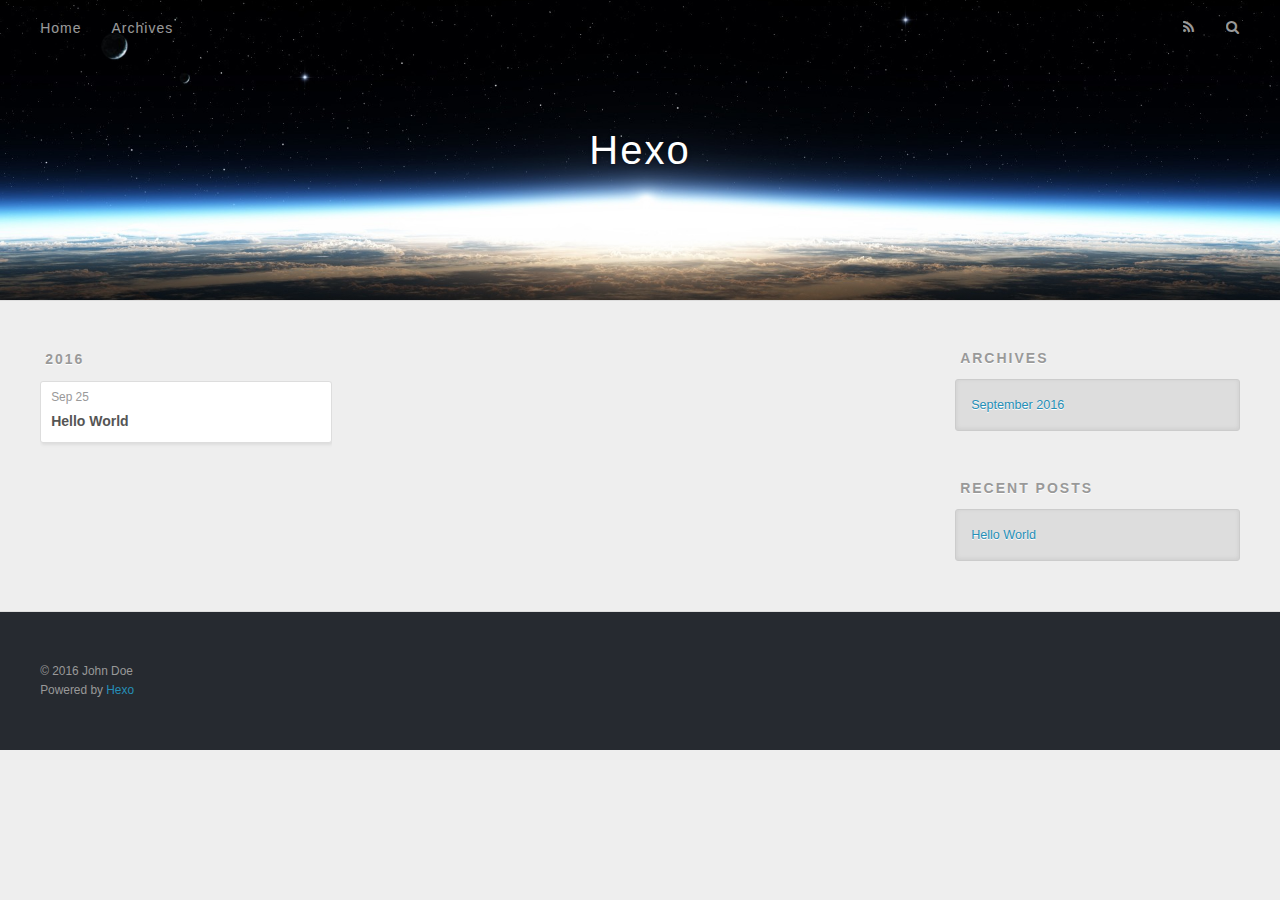
==== archives/index.html @ 79b5f767 "Site updated: 2016-09-25 16:15:57" ====
<!DOCTYPE html>
<html>
<head>
  <meta charset="utf-8">
  
  <title>Archives | Hexo</title>
  <meta name="viewport" content="width=device-width, initial-scale=1, maximum-scale=1">
  <meta property="og:type" content="website">
<meta property="og:title" content="Hexo">
<meta property="og:url" content="http://yoursite.com/archives/index.html">
<meta property="og:site_name" content="Hexo">
<meta name="twitter:card" content="summary">
<meta name="twitter:title" content="Hexo">
  
    <link rel="alternate" href="/atom.xml" title="Hexo" type="application/atom+xml">
  
  
    <link rel="icon" href="/favicon.png">
  
  
    <link href="//fonts.googleapis.com/css?family=Source+Code+Pro" rel="stylesheet" type="text/css">
  
  <link rel="stylesheet" href="/css/style.css">
  

</head>

<body>
  <div id="container">
    <div id="wrap">
      <header id="header">
  <div id="banner"></div>
  <div id="header-outer" class="outer">
    <div id="header-title" class="inner">
      <h1 id="logo-wrap">
        <a href="/" id="logo">Hexo</a>
      </h1>
      
    </div>
    <div id="header-inner" class="inner">
      <nav id="main-nav">
        <a id="main-nav-toggle" class="nav-icon"></a>
        
          <a class="main-nav-link" href="/">Home</a>
        
          <a class="main-nav-link" href="/archives">Archives</a>
        
      </nav>
      <nav id="sub-nav">
        
          <a id="nav-rss-link" class="nav-icon" href="/atom.xml" title="RSS Feed"></a>
        
        <a id="nav-search-btn" class="nav-icon" title="Search"></a>
      </nav>
      <div id="search-form-wrap">
        <form action="//google.com/search" method="get" accept-charset="UTF-8" class="search-form"><input type="search" name="q" results="0" class="search-form-input" placeholder="Search"><button type="submit" class="search-form-submit">&#xF002;</button><input type="hidden" name="sitesearch" value="http://yoursite.com"></form>
      </div>
    </div>
  </div>
</header>
      <div class="outer">
        <section id="main">
  
  
    
    
      
      
      <section class="archives-wrap">
        <div class="archive-year-wrap">
          <a href="/archives/2016" class="archive-year">2016</a>
        </div>
        <div class="archives">
    
    <article class="archive-article archive-type-post">
  <div class="archive-article-inner">
    <header class="archive-article-header">
      <a href="/2016/09/25/hello-world/" class="archive-article-date">
  <time datetime="2016-09-25T07:33:27.251Z" itemprop="datePublished">Sep 25</time>
</a>
      
  
    <h1 itemprop="name">
      <a class="archive-article-title" href="/2016/09/25/hello-world/">Hello World</a>
    </h1>
  

    </header>
  </div>
</article>
  
  
    </div></section>
  

</section>
        
          <aside id="sidebar">
  
    

  
    

  
    
  
    
  <div class="widget-wrap">
    <h3 class="widget-title">Archives</h3>
    <div class="widget">
      <ul class="archive-list"><li class="archive-list-item"><a class="archive-list-link" href="/archives/2016/09/">September 2016</a></li></ul>
    </div>
  </div>


  
    
  <div class="widget-wrap">
    <h3 class="widget-title">Recent Posts</h3>
    <div class="widget">
      <ul>
        
          <li>
            <a href="/2016/09/25/hello-world/">Hello World</a>
          </li>
        
      </ul>
    </div>
  </div>

  
</aside>
        
      </div>
      <footer id="footer">
  
  <div class="outer">
    <div id="footer-info" class="inner">
      &copy; 2016 John Doe<br>
      Powered by <a href="http://hexo.io/" target="_blank">Hexo</a>
    </div>
  </div>
</footer>
    </div>
    <nav id="mobile-nav">
  
    <a href="/" class="mobile-nav-link">Home</a>
  
    <a href="/archives" class="mobile-nav-link">Archives</a>
  
</nav>
    

<script src="//ajax.googleapis.com/ajax/libs/jquery/2.0.3/jquery.min.js"></script>


  <link rel="stylesheet" href="/fancybox/jquery.fancybox.css">
  <script src="/fancybox/jquery.fancybox.pack.js"></script>


<script src="/js/script.js"></script>

  </div>
</body>
</html>
---- css/style.css ----
body {
  width: 100%;
}
body:before,
body:after {
  content: "";
  display: table;
}
body:after {
  clear: both;
}
html,
body,
div,
span,
applet,
object,
iframe,
h1,
h2,
h3,
h4,
h5,
h6,
p,
blockquote,
pre,
a,
abbr,
acronym,
address,
big,
cite,
code,
del,
dfn,
em,
img,
ins,
kbd,
q,
s,
samp,
small,
strike,
strong,
sub,
sup,
tt,
var,
dl,
dt,
dd,
ol,
ul,
li,
fieldset,
form,
label,
legend,
table,
caption,
tbody,
tfoot,
thead,
tr,
th,
td {
  margin: 0;
  padding: 0;
  border: 0;
  outline: 0;
  font-weight: inherit;
  font-style: inherit;
  font-family: inherit;
  font-size: 100%;
  vertical-align: baseline;
}
body {
  line-height: 1;
  color: #000;
  background: #fff;
}
ol,
ul {
  list-style: none;
}
table {
  border-collapse: separate;
  border-spacing: 0;
  vertical-align: middle;
}
caption,
th,
td {
  text-align: left;
  font-weight: normal;
  vertical-align: middle;
}
a img {
  border: none;
}
input,
button {
  margin: 0;
  padding: 0;
}
input::-moz-focus-inner,
button::-moz-focus-inner {
  border: 0;
  padding: 0;
}
@font-face {
  font-family: FontAwesome;
  font-style: normal;
  font-weight: normal;
  src: url("fonts/fontawesome-webfont.eot?v=#4.0.3");
  src: url("fonts/fontawesome-webfont.eot?#iefix&v=#4.0.3") format("embedded-opentype"), url("fonts/fontawesome-webfont.woff?v=#4.0.3") format("woff"), url("fonts/fontawesome-webfont.ttf?v=#4.0.3") format("truetype"), url("fonts/fontawesome-webfont.svg#fontawesomeregular?v=#4.0.3") format("svg");
}
html,
body,
#container {
  height: 100%;
}
body {
  background: #eee;
  font: 14px "Helvetica Neue", Helvetica, Arial, sans-serif;
  -webkit-text-size-adjust: 100%;
}
.outer {
  max-width: 1220px;
  margin: 0 auto;
  padding: 0 20px;
}
.outer:before,
.outer:after {
  content: "";
  display: table;
}
.outer:after {
  clear: both;
}
.inner {
  display: inline;
  float: left;
  width: 98.33333333333333%;
  margin: 0 0.833333333333333%;
}
.left,
.alignleft {
  float: left;
}
.right,
.alignright {
  float: right;
}
.clear {
  clear: both;
}
#container {
  position: relative;
}
.mobile-nav-on {
  overflow: hidden;
}
#wrap {
  height: 100%;
  width: 100%;
  position: absolute;
  top: 0;
  left: 0;
  -webkit-transition: 0.2s ease-out;
  -moz-transition: 0.2s ease-out;
  -ms-transition: 0.2s ease-out;
  transition: 0.2s ease-out;
  z-index: 1;
  background: #eee;
}
.mobile-nav-on #wrap {
  left: 280px;
}
@media screen and (min-width: 768px) {
  #main {
    display: inline;
    float: left;
    width: 73.33333333333333%;
    margin: 0 0.833333333333333%;
  }
}
.article-date,
.article-category-link,
.archive-year,
.widget-title {
  text-decoration: none;
  text-transform: uppercase;
  letter-spacing: 2px;
  color: #999;
  margin-bottom: 1em;
  margin-left: 5px;
  line-height: 1em;
  text-shadow: 0 1px #fff;
  font-weight: bold;
}
.article-inner,
.archive-article-inner {
  background: #fff;
  -webkit-box-shadow: 1px 2px 3px #ddd;
  box-shadow: 1px 2px 3px #ddd;
  border: 1px solid #ddd;
  border-radius: 3px;
}
.article-entry h1,
.widget h1 {
  font-size: 2em;
}
.article-entry h2,
.widget h2 {
  font-size: 1.5em;
}
.article-entry h3,
.widget h3 {
  font-size: 1.3em;
}
.article-entry h4,
.widget h4 {
  font-size: 1.2em;
}
.article-entry h5,
.widget h5 {
  font-size: 1em;
}
.article-entry h6,
.widget h6 {
  font-size: 1em;
  color: #999;
}
.article-entry hr,
.widget hr {
  border: 1px dashed #ddd;
}
.article-entry strong,
.widget strong {
  font-weight: bold;
}
.article-entry em,
.widget em,
.article-entry cite,
.widget cite {
  font-style: italic;
}
.article-entry sup,
.widget sup,
.article-entry sub,
.widget sub {
  font-size: 0.75em;
  line-height: 0;
  position: relative;
  vertical-align: baseline;
}
.article-entry sup,
.widget sup {
  top: -0.5em;
}
.article-entry sub,
.widget sub {
  bottom: -0.2em;
}
.article-entry small,
.widget small {
  font-size: 0.85em;
}
.article-entry acronym,
.widget acronym,
.article-entry abbr,
.widget abbr {
  border-bottom: 1px dotted;
}
.article-entry ul,
.widget ul,
.article-entry ol,
.widget ol,
.article-entry dl,
.widget dl {
  margin: 0 20px;
  line-height: 1.6em;
}
.article-entry ul ul,
.widget ul ul,
.article-entry ol ul,
.widget ol ul,
.article-entry ul ol,
.widget ul ol,
.article-entry ol ol,
.widget ol ol {
  margin-top: 0;
  margin-bottom: 0;
}
.article-entry ul,
.widget ul {
  list-style: disc;
}
.article-entry ol,
.widget ol {
  list-style: decimal;
}
.article-entry dt,
.widget dt {
  font-weight: bold;
}
#header {
  height: 300px;
  position: relative;
  border-bottom: 1px solid #ddd;
}
#header:before,
#header:after {
  content: "";
  position: absolute;
  left: 0;
  right: 0;
  height: 40px;
}
#header:before {
  top: 0;
  background: -webkit-linear-gradient(rgba(0,0,0,0.2), transparent);
  background: -moz-linear-gradient(rgba(0,0,0,0.2), transparent);
  background: -ms-linear-gradient(rgba(0,0,0,0.2), transparent);
  background: linear-gradient(rgba(0,0,0,0.2), transparent);
}
#header:after {
  bottom: 0;
  background: -webkit-linear-gradient(transparent, rgba(0,0,0,0.2));
  background: -moz-linear-gradient(transparent, rgba(0,0,0,0.2));
  background: -ms-linear-gradient(transparent, rgba(0,0,0,0.2));
  background: linear-gradient(transparent, rgba(0,0,0,0.2));
}
#header-outer {
  height: 100%;
  position: relative;
}
#header-inner {
  position: relative;
  overflow: hidden;
}
#banner {
  position: absolute;
  top: 0;
  left: 0;
  width: 100%;
  height: 100%;
  background: url("images/banner.jpg") center #000;
  -webkit-background-size: cover;
  -moz-background-size: cover;
  background-size: cover;
  z-index: -1;
}
#header-title {
  text-align: center;
  height: 40px;
  position: absolute;
  top: 50%;
  left: 0;
  margin-top: -20px;
}
#logo,
#subtitle {
  text-decoration: none;
  color: #fff;
  font-weight: 300;
  text-shadow: 0 1px 4px rgba(0,0,0,0.3);
}
#logo {
  font-size: 40px;
  line-height: 40px;
  letter-spacing: 2px;
}
#subtitle {
  font-size: 16px;
  line-height: 16px;
  letter-spacing: 1px;
}
#subtitle-wrap {
  margin-top: 16px;
}
#main-nav {
  float: left;
  margin-left: -15px;
}
.nav-icon,
.main-nav-link {
  float: left;
  color: #fff;
  opacity: 0.6;
  text-decoration: none;
  text-shadow: 0 1px rgba(0,0,0,0.2);
  -webkit-transition: opacity 0.2s;
  -moz-transition: opacity 0.2s;
  -ms-transition: opacity 0.2s;
  transition: opacity 0.2s;
  display: block;
  padding: 20px 15px;
}
.nav-icon:hover,
.main-nav-link:hover {
  opacity: 1;
}
.nav-icon {
  font-family: FontAwesome;
  text-align: center;
  font-size: 14px;
  width: 14px;
  height: 14px;
  padding: 20px 15px;
  position: relative;
  cursor: pointer;
}
.main-nav-link {
  font-weight: 300;
  letter-spacing: 1px;
}
@media screen and (max-width: 479px) {
  .main-nav-link {
    display: none;
  }
}
#main-nav-toggle {
  display: none;
}
#main-nav-toggle:before {
  content: "\f0c9";
}
@media screen and (max-width: 479px) {
  #main-nav-toggle {
    display: block;
  }
}
#sub-nav {
  float: right;
  margin-right: -15px;
}
#nav-rss-link:before {
  content: "\f09e";
}
#nav-search-btn:before {
  content: "\f002";
}
#search-form-wrap {
  position: absolute;
  top: 15px;
  width: 150px;
  height: 30px;
  right: -150px;
  opacity: 0;
  -webkit-transition: 0.2s ease-out;
  -moz-transition: 0.2s ease-out;
  -ms-transition: 0.2s ease-out;
  transition: 0.2s ease-out;
}
#search-form-wrap.on {
  opacity: 1;
  right: 0;
}
@media screen and (max-width: 479px) {
  #search-form-wrap {
    width: 100%;
    right: -100%;
  }
}
.search-form {
  position: absolute;
  top: 0;
  left: 0;
  right: 0;
  background: #fff;
  padding: 5px 15px;
  border-radius: 15px;
  -webkit-box-shadow: 0 0 10px rgba(0,0,0,0.3);
  box-shadow: 0 0 10px rgba(0,0,0,0.3);
}
.search-form-input {
  border: none;
  background: none;
  color: #555;
  width: 100%;
  font: 13px "Helvetica Neue", Helvetica, Arial, sans-serif;
  outline: none;
}
.search-form-input::-webkit-search-results-decoration,
.search-form-input::-webkit-search-cancel-button {
  -webkit-appearance: none;
}
.search-form-submit {
  position: absolute;
  top: 50%;
  right: 10px;
  margin-top: -7px;
  font: 13px FontAwesome;
  border: none;
  background: none;
  color: #bbb;
  cursor: pointer;
}
.search-form-submit:hover,
.search-form-submit:focus {
  color: #777;
}
.article {
  margin: 50px 0;
}
.article-inner {
  overflow: hidden;
}
.article-meta:before,
.article-meta:after {
  content: "";
  display: table;
}
.article-meta:after {
  clear: both;
}
.article-date {
  float: left;
}
.article-category {
  float: left;
  line-height: 1em;
  color: #ccc;
  text-shadow: 0 1px #fff;
  margin-left: 8px;
}
.article-category:before {
  content: "\2022";
}
.article-category-link {
  margin: 0 12px 1em;
}
.article-header {
  padding: 20px 20px 0;
}
.article-title {
  text-decoration: none;
  font-size: 2em;
  font-weight: bold;
  color: #555;
  line-height: 1.1em;
  -webkit-transition: color 0.2s;
  -moz-transition: color 0.2s;
  -ms-transition: color 0.2s;
  transition: color 0.2s;
}
a.article-title:hover {
  color: #258fb8;
}
.article-entry {
  color: #555;
  padding: 0 20px;
}
.article-entry:before,
.article-entry:after {
  content: "";
  display: table;
}
.article-entry:after {
  clear: both;
}
.article-entry p,
.article-entry table {
  line-height: 1.6em;
  margin: 1.6em 0;
}
.article-entry h1,
.article-entry h2,
.article-entry h3,
.article-entry h4,
.article-entry h5,
.article-entry h6 {
  font-weight: bold;
}
.article-entry h1,
.article-entry h2,
.article-entry h3,
.article-entry h4,
.article-entry h5,
.article-entry h6 {
  line-height: 1.1em;
  margin: 1.1em 0;
}
.article-entry a {
  color: #258fb8;
  text-decoration: none;
}
.article-entry a:hover {
  text-decoration: underline;
}
.article-entry ul,
.article-entry ol,
.article-entry dl {
  margin-top: 1.6em;
  margin-bottom: 1.6em;
}
.article-entry img,
.article-entry video {
  max-width: 100%;
  height: auto;
  display: block;
  margin: auto;
}
.article-entry iframe {
  border: none;
}
.article-entry table {
  width: 100%;
  border-collapse: collapse;
  border-spacing: 0;
}
.article-entry th {
  font-weight: bold;
  border-bottom: 3px solid #ddd;
  padding-bottom: 0.5em;
}
.article-entry td {
  border-bottom: 1px solid #ddd;
  padding: 10px 0;
}
.article-entry blockquote {
  font-family: Georgia, "Times New Roman", serif;
  font-size: 1.4em;
  margin: 1.6em 20px;
  text-align: center;
}
.article-entry blockquote footer {
  font-size: 14px;
  margin: 1.6em 0;
  font-family: "Helvetica Neue", Helvetica, Arial, sans-serif;
}
.article-entry blockquote footer cite:before {
  content: "—";
  padding: 0 0.5em;
}
.article-entry .pullquote {
  text-align: left;
  width: 45%;
  margin: 0;
}
.article-entry .pullquote.left {
  margin-left: 0.5em;
  margin-right: 1em;
}
.article-entry .pullquote.right {
  margin-right: 0.5em;
  margin-left: 1em;
}
.article-entry .caption {
  color: #999;
  display: block;
  font-size: 0.9em;
  margin-top: 0.5em;
  position: relative;
  text-align: center;
}
.article-entry .video-container {
  position: relative;
  padding-top: 56.25%;
  height: 0;
  overflow: hidden;
}
.article-entry .video-container iframe,
.article-entry .video-container object,
.article-entry .video-container embed {
  position: absolute;
  top: 0;
  left: 0;
  width: 100%;
  height: 100%;
  margin-top: 0;
}
.article-more-link a {
  display: inline-block;
  line-height: 1em;
  padding: 6px 15px;
  border-radius: 15px;
  background: #eee;
  color: #999;
  text-shadow: 0 1px #fff;
  text-decoration: none;
}
.article-more-link a:hover {
  background: #258fb8;
  color: #fff;
  text-decoration: none;
  text-shadow: 0 1px #1e7293;
}
.article-footer {
  font-size: 0.85em;
  line-height: 1.6em;
  border-top: 1px solid #ddd;
  padding-top: 1.6em;
  margin: 0 20px 20px;
}
.article-footer:before,
.article-footer:after {
  content: "";
  display: table;
}
.article-footer:after {
  clear: both;
}
.article-footer a {
  color: #999;
  text-decoration: none;
}
.article-footer a:hover {
  color: #555;
}
.article-tag-list-item {
  float: left;
  margin-right: 10px;
}
.article-tag-list-link:before {
  content: "#";
}
.article-comment-link {
  float: right;
}
.article-comment-link:before {
  content: "\f075";
  font-family: FontAwesome;
  padding-right: 8px;
}
.article-share-link {
  cursor: pointer;
  float: right;
  margin-left: 20px;
}
.article-share-link:before {
  content: "\f064";
  font-family: FontAwesome;
  padding-right: 6px;
}
#article-nav {
  position: relative;
}
#article-nav:before,
#article-nav:after {
  content: "";
  display: table;
}
#article-nav:after {
  clear: both;
}
@media screen and (min-width: 768px) {
  #article-nav {
    margin: 50px 0;
  }
  #article-nav:before {
    width: 8px;
    height: 8px;
    position: absolute;
    top: 50%;
    left: 50%;
    margin-top: -4px;
    margin-left: -4px;
    content: "";
    border-radius: 50%;
    background: #ddd;
    -webkit-box-shadow: 0 1px 2px #fff;
    box-shadow: 0 1px 2px #fff;
  }
}
.article-nav-link-wrap {
  text-decoration: none;
  text-shadow: 0 1px #fff;
  color: #999;
  -webkit-box-sizing: border-box;
  -moz-box-sizing: border-box;
  box-sizing: border-box;
  margin-top: 50px;
  text-align: center;
  display: block;
}
.article-nav-link-wrap:hover {
  color: #555;
}
@media screen and (min-width: 768px) {
  .article-nav-link-wrap {
    width: 50%;
    margin-top: 0;
  }
}
@media screen and (min-width: 768px) {
  #article-nav-newer {
    float: left;
    text-align: right;
    padding-right: 20px;
  }
}
@media screen and (min-width: 768px) {
  #article-nav-older {
    float: right;
    text-align: left;
    padding-left: 20px;
  }
}
.article-nav-caption {
  text-transform: uppercase;
  letter-spacing: 2px;
  color: #ddd;
  line-height: 1em;
  font-weight: bold;
}
#article-nav-newer .article-nav-caption {
  margin-right: -2px;
}
.article-nav-title {
  font-size: 0.85em;
  line-height: 1.6em;
  margin-top: 0.5em;
}
.article-share-box {
  position: absolute;
  display: none;
  background: #fff;
  -webkit-box-shadow: 1px 2px 10px rgba(0,0,0,0.2);
  box-shadow: 1px 2px 10px rgba(0,0,0,0.2);
  border-radius: 3px;
  margin-left: -145px;
  overflow: hidden;
  z-index: 1;
}
.article-share-box.on {
  display: block;
}
.article-share-input {
  width: 100%;
  background: none;
  -webkit-box-sizing: border-box;
  -moz-box-sizing: border-box;
  box-sizing: border-box;
  font: 14px "Helvetica Neue", Helvetica, Arial, sans-serif;
  padding: 0 15px;
  color: #555;
  outline: none;
  border: 1px solid #ddd;
  border-radius: 3px 3px 0 0;
  height: 36px;
  line-height: 36px;
}
.article-share-links {
  background: #eee;
}
.article-share-links:before,
.article-share-links:after {
  content: "";
  display: table;
}
.article-share-links:after {
  clear: both;
}
.article-share-twitter,
.article-share-facebook,
.article-share-pinterest,
.article-share-google {
  width: 50px;
  height: 36px;
  display: block;
  float: left;
  position: relative;
  color: #999;
  text-shadow: 0 1px #fff;
}
.article-share-twitter:before,
.article-share-facebook:before,
.article-share-pinterest:before,
.article-share-google:before {
  font-size: 20px;
  font-family: FontAwesome;
  width: 20px;
  height: 20px;
  position: absolute;
  top: 50%;
  left: 50%;
  margin-top: -10px;
  margin-left: -10px;
  text-align: center;
}
.article-share-twitter:hover,
.article-share-facebook:hover,
.article-share-pinterest:hover,
.article-share-google:hover {
  color: #fff;
}
.article-share-twitter:before {
  content: "\f099";
}
.article-share-twitter:hover {
  background: #00aced;
  text-shadow: 0 1px #008abe;
}
.article-share-facebook:before {
  content: "\f09a";
}
.article-share-facebook:hover {
  background: #3b5998;
  text-shadow: 0 1px #2f477a;
}
.article-share-pinterest:before {
  content: "\f0d2";
}
.article-share-pinterest:hover {
  background: #cb2027;
  text-shadow: 0 1px #a21a1f;
}
.article-share-google:before {
  content: "\f0d5";
}
.article-share-google:hover {
  background: #dd4b39;
  text-shadow: 0 1px #be3221;
}
.article-gallery {
  background: #000;
  position: relative;
}
.article-gallery-photos {
  position: relative;
  overflow: hidden;
}
.article-gallery-img {
  display: none;
  max-width: 100%;
}
.article-gallery-img:first-child {
  display: block;
}
.article-gallery-img.loaded {
  position: absolute;
  display: block;
}
.article-gallery-img img {
  display: block;
  max-width: 100%;
  margin: 0 auto;
}
#comments {
  background: #fff;
  -webkit-box-shadow: 1px 2px 3px #ddd;
  box-shadow: 1px 2px 3px #ddd;
  padding: 20px;
  border: 1px solid #ddd;
  border-radius: 3px;
  margin: 50px 0;
}
#comments a {
  color: #258fb8;
}
.archives-wrap {
  margin: 50px 0;
}
.archives:before,
.archives:after {
  content: "";
  display: table;
}
.archives:after {
  clear: both;
}
.archive-year-wrap {
  margin-bottom: 1em;
}
.archives {
  -webkit-column-gap: 10px;
  -moz-column-gap: 10px;
  column-gap: 10px;
}
@media screen and (min-width: 480px) and (max-width: 767px) {
  .archives {
    -webkit-column-count: 2;
    -moz-column-count: 2;
    column-count: 2;
  }
}
@media screen and (min-width: 768px) {
  .archives {
    -webkit-column-count: 3;
    -moz-column-count: 3;
    column-count: 3;
  }
}
.archive-article {
  -webkit-column-break-inside: avoid;
  page-break-inside: avoid;
  overflow: hidden;
  break-inside: avoid-column;
}
.archive-article-inner {
  padding: 10px;
  margin-bottom: 15px;
}
.archive-article-title {
  text-decoration: none;
  font-weight: bold;
  color: #555;
  -webkit-transition: color 0.2s;
  -moz-transition: color 0.2s;
  -ms-transition: color 0.2s;
  transition: color 0.2s;
  line-height: 1.6em;
}
.archive-article-title:hover {
  color: #258fb8;
}
.archive-article-footer {
  margin-top: 1em;
}
.archive-article-date {
  color: #999;
  text-decoration: none;
  font-size: 0.85em;
  line-height: 1em;
  margin-bottom: 0.5em;
  display: block;
}
#page-nav {
  margin: 50px auto;
  background: #fff;
  -webkit-box-shadow: 1px 2px 3px #ddd;
  box-shadow: 1px 2px 3px #ddd;
  border: 1px solid #ddd;
  border-radius: 3px;
  text-align: center;
  color: #999;
  overflow: hidden;
}
#page-nav:before,
#page-nav:after {
  content: "";
  display: table;
}
#page-nav:after {
  clear: both;
}
#page-nav a,
#page-nav span {
  padding: 10px 20px;
  line-height: 1;
  height: 2ex;
}
#page-nav a {
  color: #999;
  text-decoration: none;
}
#page-nav a:hover {
  background: #999;
  color: #fff;
}
#page-nav .prev {
  float: left;
}
#page-nav .next {
  float: right;
}
#page-nav .page-number {
  display: inline-block;
}
@media screen and (max-width: 479px) {
  #page-nav .page-number {
    display: none;
  }
}
#page-nav .current {
  color: #555;
  font-weight: bold;
}
#page-nav .space {
  color: #ddd;
}
#footer {
  background: #262a30;
  padding: 50px 0;
  border-top: 1px solid #ddd;
  color: #999;
}
#footer a {
  color: #258fb8;
  text-decoration: none;
}
#footer a:hover {
  text-decoration: underline;
}
#footer-info {
  line-height: 1.6em;
  font-size: 0.85em;
}
.article-entry pre,
.article-entry .highlight {
  background: #2d2d2d;
  margin: 0 -20px;
  padding: 15px 20px;
  border-style: solid;
  border-color: #ddd;
  border-width: 1px 0;
  overflow: auto;
  color: #ccc;
  line-height: 22.400000000000002px;
}
.article-entry .highlight .gutter pre,
.article-entry .gist .gist-file .gist-data .line-numbers {
  color: #666;
  font-size: 0.85em;
}
.article-entry pre,
.article-entry code {
  font-family: "Source Code Pro", Consolas, Monaco, Menlo, Consolas, monospace;
}
.article-entry code {
  background: #eee;
  text-shadow: 0 1px #fff;
  padding: 0 0.3em;
}
.article-entry pre code {
  background: none;
  text-shadow: none;
  padding: 0;
}
.article-entry .highlight pre {
  border: none;
  margin: 0;
  padding: 0;
}
.article-entry .highlight table {
  margin: 0;
  width: auto;
}
.article-entry .highlight td {
  border: none;
  padding: 0;
}
.article-entry .highlight figcaption {
  font-size: 0.85em;
  color: #999;
  line-height: 1em;
  margin-bottom: 1em;
}
.article-entry .highlight figcaption:before,
.article-entry .highlight figcaption:after {
  content: "";
  display: table;
}
.article-entry .highlight figcaption:after {
  clear: both;
}
.article-entry .highlight figcaption a {
  float: right;
}
.article-entry .highlight .gutter pre {
  text-align: right;
  padding-right: 20px;
}
.article-entry .highlight .line {
  height: 22.400000000000002px;
}
.article-entry .highlight .line.marked {
  background: #515151;
}
.article-entry .gist {
  margin: 0 -20px;
  border-style: solid;
  border-color: #ddd;
  border-width: 1px 0;
  background: #2d2d2d;
  padding: 15px 20px 15px 0;
}
.article-entry .gist .gist-file {
  border: none;
  font-family: "Source Code Pro", Consolas, Monaco, Menlo, Consolas, monospace;
  margin: 0;
}
.article-entry .gist .gist-file .gist-data {
  background: none;
  border: none;
}
.article-entry .gist .gist-file .gist-data .line-numbers {
  background: none;
  border: none;
  padding: 0 20px 0 0;
}
.article-entry .gist .gist-file .gist-data .line-data {
  padding: 0 !important;
}
.article-entry .gist .gist-file .highlight {
  margin: 0;
  padding: 0;
  border: none;
}
.article-entry .gist .gist-file .gist-meta {
  background: #2d2d2d;
  color: #999;
  font: 0.85em "Helvetica Neue", Helvetica, Arial, sans-serif;
  text-shadow: 0 0;
  padding: 0;
  margin-top: 1em;
  margin-left: 20px;
}
.article-entry .gist .gist-file .gist-meta a {
  color: #258fb8;
  font-weight: normal;
}
.article-entry .gist .gist-file .gist-meta a:hover {
  text-decoration: underline;
}
pre .comment,
pre .title {
  color: #999;
}
pre .variable,
pre .attribute,
pre .tag,
pre .regexp,
pre .ruby .constant,
pre .xml .tag .title,
pre .xml .pi,
pre .xml .doctype,
pre .html .doctype,
pre .css .id,
pre .css .class,
pre .css .pseudo {
  color: #f2777a;
}
pre .number,
pre .preprocessor,
pre .built_in,
pre .literal,
pre .params,
pre .constant {
  color: #f99157;
}
pre .class,
pre .ruby .class .title,
pre .css .rules .attribute {
  color: #9c9;
}
pre .string,
pre .value,
pre .inheritance,
pre .header,
pre .ruby .symbol,
pre .xml .cdata {
  color: #9c9;
}
pre .css .hexcolor {
  color: #6cc;
}
pre .function,
pre .python .decorator,
pre .python .title,
pre .ruby .function .title,
pre .ruby .title .keyword,
pre .perl .sub,
pre .javascript .title,
pre .coffeescript .title {
  color: #69c;
}
pre .keyword,
pre .javascript .function {
  color: #c9c;
}
@media screen and (max-width: 479px) {
  #mobile-nav {
    position: absolute;
    top: 0;
    left: 0;
    width: 280px;
    height: 100%;
    background: #191919;
    border-right: 1px solid #fff;
  }
}
@media screen and (max-width: 479px) {
  .mobile-nav-link {
    display: block;
    color: #999;
    text-decoration: none;
    padding: 15px 20px;
    font-weight: bold;
  }
  .mobile-nav-link:hover {
    color: #fff;
  }
}
@media screen and (min-width: 768px) {
  #sidebar {
    display: inline;
    float: left;
    width: 23.333333333333332%;
    margin: 0 0.833333333333333%;
  }
}
.widget-wrap {
  margin: 50px 0;
}
.widget {
  color: #777;
  text-shadow: 0 1px #fff;
  background: #ddd;
  -webkit-box-shadow: 0 -1px 4px #ccc inset;
  box-shadow: 0 -1px 4px #ccc inset;
  border: 1px solid #ccc;
  padding: 15px;
  border-radius: 3px;
}
.widget a {
  color: #258fb8;
  text-decoration: none;
}
.widget a:hover {
  text-decoration: underline;
}
.widget ul ul,
.widget ol ul,
.widget dl ul,
.widget ul ol,
.widget ol ol,
.widget dl ol,
.widget ul dl,
.widget ol dl,
.widget dl dl {
  margin-left: 15px;
  list-style: disc;
}
.widget {
  line-height: 1.6em;
  word-wrap: break-word;
  font-size: 0.9em;
}
.widget ul,
.widget ol {
  list-style: none;
  margin: 0;
}
.widget ul ul,
.widget ol ul,
.widget ul ol,
.widget ol ol {
  margin: 0 20px;
}
.widget ul ul,
.widget ol ul {
  list-style: disc;
}
.widget ul ol,
.widget ol ol {
  list-style: decimal;
}
.category-list-count,
.tag-list-count,
.archive-list-count {
  padding-left: 5px;
  color: #999;
  font-size: 0.85em;
}
.category-list-count:before,
.tag-list-count:before,
.archive-list-count:before {
  content: "(";
}
.category-list-count:after,
.tag-list-count:after,
.archive-list-count:after {
  content: ")";
}
.tagcloud a {
  margin-right: 5px;
  display: inline-block;
}
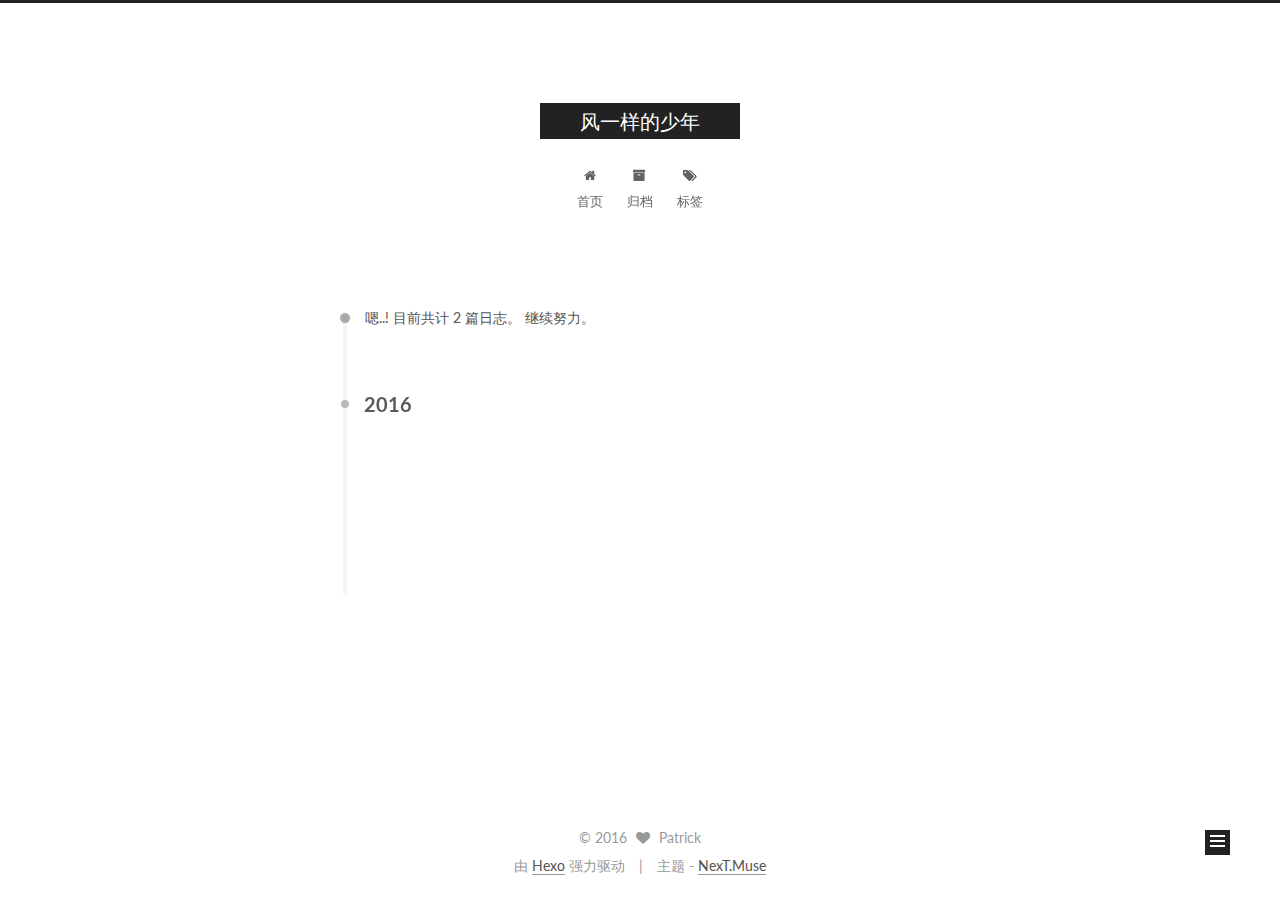
==== commit 0eddc381: "Site updated: 2016-09-25 17:08:47" ====
--- a/archives/index.html
+++ b/archives/index.html
@@ -1,166 +1,513 @@
-<!DOCTYPE html>
-<html>
+<!doctype html>
+
+
+
+  
+
+
+<html class="theme-next muse use-motion">
 <head>
-  <meta charset="utf-8">
-  
-  <title>Archives | Hexo</title>
-  <meta name="viewport" content="width=device-width, initial-scale=1, maximum-scale=1">
-  <meta property="og:type" content="website">
-<meta property="og:title" content="Hexo">
+  <meta charset="UTF-8"/>
+<meta http-equiv="X-UA-Compatible" content="IE=edge,chrome=1" />
+<meta name="viewport" content="width=device-width, initial-scale=1, maximum-scale=1"/>
+
+
+
+<meta http-equiv="Cache-Control" content="no-transform" />
+<meta http-equiv="Cache-Control" content="no-siteapp" />
+
+
+
+
+
+
+
+
+
+
+
+
+  
+  
+  <link href="/vendors/fancybox/source/jquery.fancybox.css?v=2.1.5" rel="stylesheet" type="text/css" />
+
+
+
+
+  
+  
+  
+  
+
+  
+    
+    
+  
+
+  
+
+  
+
+  
+
+  
+
+  
+    
+    
+    <link href="//fonts.googleapis.com/css?family=Lato:300,300italic,400,400italic,700,700italic&subset=latin,latin-ext" rel="stylesheet" type="text/css">
+  
+
+
+
+
+
+
+<link href="/vendors/font-awesome/css/font-awesome.min.css?v=4.4.0" rel="stylesheet" type="text/css" />
+
+<link href="/css/main.css?v=5.0.1" rel="stylesheet" type="text/css" />
+
+
+  <meta name="keywords" content="Hexo, NexT" />
+
+
+
+
+
+
+
+
+  <link rel="shortcut icon" type="image/x-icon" href="/favicon.ico?v=5.0.1" />
+
+
+
+
+
+
+<meta name="description" content="To be better.">
+<meta property="og:type" content="website">
+<meta property="og:title" content="风一样的少年">
 <meta property="og:url" content="http://yoursite.com/archives/index.html">
-<meta property="og:site_name" content="Hexo">
+<meta property="og:site_name" content="风一样的少年">
+<meta property="og:description" content="To be better.">
 <meta name="twitter:card" content="summary">
-<meta name="twitter:title" content="Hexo">
-  
-    <link rel="alternate" href="/atom.xml" title="Hexo" type="application/atom+xml">
-  
-  
-    <link rel="icon" href="/favicon.png">
-  
-  
-    <link href="//fonts.googleapis.com/css?family=Source+Code+Pro" rel="stylesheet" type="text/css">
-  
-  <link rel="stylesheet" href="/css/style.css">
-  
-
+<meta name="twitter:title" content="风一样的少年">
+<meta name="twitter:description" content="To be better.">
+
+
+
+<script type="text/javascript" id="hexo.configuration">
+  var NexT = window.NexT || {};
+  var CONFIG = {
+    scheme: 'Muse',
+    sidebar: {"position":"left","display":"post"},
+    fancybox: true,
+    motion: true,
+    duoshuo: {
+      userId: 0,
+      author: '博主'
+    }
+  };
+</script>
+
+
+
+
+  <link rel="canonical" href="http://yoursite.com/archives/"/>
+
+  <title> 归档 | 风一样的少年 </title>
 </head>
 
-<body>
-  <div id="container">
-    <div id="wrap">
-      <header id="header">
-  <div id="banner"></div>
-  <div id="header-outer" class="outer">
-    <div id="header-title" class="inner">
-      <h1 id="logo-wrap">
-        <a href="/" id="logo">Hexo</a>
+<body itemscope itemtype="http://schema.org/WebPage" lang="zh-Hans">
+
+  
+
+
+
+
+
+
+
+
+
+
+  
+  
+    
+  
+
+  <div class="container one-collumn sidebar-position-left  page-archive  ">
+    <div class="headband"></div>
+
+    <header id="header" class="header" itemscope itemtype="http://schema.org/WPHeader">
+      <div class="header-inner"><div class="site-meta ">
+  
+
+  <div class="custom-logo-site-title">
+    <a href="/"  class="brand" rel="start">
+      <span class="logo-line-before"><i></i></span>
+      <span class="site-title">风一样的少年</span>
+      <span class="logo-line-after"><i></i></span>
+    </a>
+  </div>
+  <p class="site-subtitle"></p>
+</div>
+
+<div class="site-nav-toggle">
+  <button>
+    <span class="btn-bar"></span>
+    <span class="btn-bar"></span>
+    <span class="btn-bar"></span>
+  </button>
+</div>
+
+<nav class="site-nav">
+  
+
+  
+    <ul id="menu" class="menu">
+      
+        
+        <li class="menu-item menu-item-home">
+          <a href="/" rel="section">
+            
+              <i class="menu-item-icon fa fa-fw fa-home"></i> <br />
+            
+            首页
+          </a>
+        </li>
+      
+        
+        <li class="menu-item menu-item-archives">
+          <a href="/archives" rel="section">
+            
+              <i class="menu-item-icon fa fa-fw fa-archive"></i> <br />
+            
+            归档
+          </a>
+        </li>
+      
+        
+        <li class="menu-item menu-item-tags">
+          <a href="/tags" rel="section">
+            
+              <i class="menu-item-icon fa fa-fw fa-tags"></i> <br />
+            
+            标签
+          </a>
+        </li>
+      
+
+      
+    </ul>
+  
+
+  
+</nav>
+
+ </div>
+    </header>
+
+    <main id="main" class="main">
+      <div class="main-inner">
+        <div class="content-wrap">
+          <div id="content" class="content">
+            
+
+  <section id="posts" class="posts-collapse">
+    <span class="archive-move-on"></span>
+
+    <span class="archive-page-counter">
+      
+      
+      
+        
+      
+      嗯..! 目前共计 2 篇日志。 继续努力。
+    </span>
+
+    
+
+      
+      
+      
+
+      
+        
+        <div class="collection-title">
+          <h2 class="archive-year motion-element" id="archive-year-2016">2016</h2>
+        </div>
+      
+      
+
+      
+
+  <article class="post post-type-normal" itemscope itemtype="http://schema.org/Article">
+    <header class="post-header">
+
+      <h1 class="post-title">
+        
+            <a class="post-title-link" href="/2016/09/25/my-new-post/" itemprop="url">
+              
+                <span itemprop="name">Java NIO Demo</span>
+              
+            </a>
+        
       </h1>
-      
-    </div>
-    <div id="header-inner" class="inner">
-      <nav id="main-nav">
-        <a id="main-nav-toggle" class="nav-icon"></a>
-        
-          <a class="main-nav-link" href="/">Home</a>
-        
-          <a class="main-nav-link" href="/archives">Archives</a>
-        
-      </nav>
-      <nav id="sub-nav">
-        
-          <a id="nav-rss-link" class="nav-icon" href="/atom.xml" title="RSS Feed"></a>
-        
-        <a id="nav-search-btn" class="nav-icon" title="Search"></a>
-      </nav>
-      <div id="search-form-wrap">
-        <form action="//google.com/search" method="get" accept-charset="UTF-8" class="search-form"><input type="search" name="q" results="0" class="search-form-input" placeholder="Search"><button type="submit" class="search-form-submit">&#xF002;</button><input type="hidden" name="sitesearch" value="http://yoursite.com"></form>
+
+      <div class="post-meta">
+        <time class="post-time" itemprop="dateCreated"
+              datetime="2016-09-25T16:25:47+08:00"
+              content="2016-09-25" >
+          09-25
+        </time>
       </div>
+
+    </header>
+  </article>
+
+
+
+    
+
+      
+      
+      
+
+      
+      
+
+      
+
+  <article class="post post-type-normal" itemscope itemtype="http://schema.org/Article">
+    <header class="post-header">
+
+      <h1 class="post-title">
+        
+            <a class="post-title-link" href="/2016/09/25/hello-world/" itemprop="url">
+              
+                <span itemprop="name">Hello World</span>
+              
+            </a>
+        
+      </h1>
+
+      <div class="post-meta">
+        <time class="post-time" itemprop="dateCreated"
+              datetime="2016-09-25T15:33:27+08:00"
+              content="2016-09-25" >
+          09-25
+        </time>
+      </div>
+
+    </header>
+  </article>
+
+
+
+    
+
+  </section>
+
+  
+
+
+
+          </div>
+          
+
+
+          
+
+        </div>
+        
+          
+  
+  <div class="sidebar-toggle">
+    <div class="sidebar-toggle-line-wrap">
+      <span class="sidebar-toggle-line sidebar-toggle-line-first"></span>
+      <span class="sidebar-toggle-line sidebar-toggle-line-middle"></span>
+      <span class="sidebar-toggle-line sidebar-toggle-line-last"></span>
     </div>
   </div>
-</header>
-      <div class="outer">
-        <section id="main">
-  
-  
-    
-    
-      
-      
-      <section class="archives-wrap">
-        <div class="archive-year-wrap">
-          <a href="/archives/2016" class="archive-year">2016</a>
+
+  <aside id="sidebar" class="sidebar">
+    <div class="sidebar-inner">
+
+      
+
+      
+
+      <section class="site-overview sidebar-panel  sidebar-panel-active ">
+        <div class="site-author motion-element" itemprop="author" itemscope itemtype="http://schema.org/Person">
+          <img class="site-author-image" itemprop="image"
+               src="/images/avatar.gif"
+               alt="Patrick" />
+          <p class="site-author-name" itemprop="name">Patrick</p>
+          <p class="site-description motion-element" itemprop="description">To be better.</p>
         </div>
-        <div class="archives">
-    
-    <article class="archive-article archive-type-post">
-  <div class="archive-article-inner">
-    <header class="archive-article-header">
-      <a href="/2016/09/25/hello-world/" class="archive-article-date">
-  <time datetime="2016-09-25T07:33:27.251Z" itemprop="datePublished">Sep 25</time>
-</a>
-      
-  
-    <h1 itemprop="name">
-      <a class="archive-article-title" href="/2016/09/25/hello-world/">Hello World</a>
-    </h1>
-  
-
-    </header>
-  </div>
-</article>
-  
-  
-    </div></section>
-  
-
-</section>
-        
-          <aside id="sidebar">
-  
-    
-
-  
-    
-
-  
-    
-  
-    
-  <div class="widget-wrap">
-    <h3 class="widget-title">Archives</h3>
-    <div class="widget">
-      <ul class="archive-list"><li class="archive-list-item"><a class="archive-list-link" href="/archives/2016/09/">September 2016</a></li></ul>
+        <nav class="site-state motion-element">
+          <div class="site-state-item site-state-posts">
+            <a href="/archives">
+              <span class="site-state-item-count">2</span>
+              <span class="site-state-item-name">日志</span>
+            </a>
+          </div>
+
+          
+            <div class="site-state-item site-state-categories">
+              
+                <span class="site-state-item-count">1</span>
+                <span class="site-state-item-name">分类</span>
+              
+            </div>
+          
+
+          
+
+        </nav>
+
+        
+
+        <div class="links-of-author motion-element">
+          
+        </div>
+
+        
+        
+
+        
+        
+
+      </section>
+
+      
+
+    </div>
+  </aside>
+
+
+        
+      </div>
+    </main>
+
+    <footer id="footer" class="footer">
+      <div class="footer-inner">
+        <div class="copyright" >
+  
+  &copy; 
+  <span itemprop="copyrightYear">2016</span>
+  <span class="with-love">
+    <i class="fa fa-heart"></i>
+  </span>
+  <span class="author" itemprop="copyrightHolder">Patrick</span>
+</div>
+
+<div class="powered-by">
+  由 <a class="theme-link" href="https://hexo.io">Hexo</a> 强力驱动
+</div>
+
+<div class="theme-info">
+  主题 -
+  <a class="theme-link" href="https://github.com/iissnan/hexo-theme-next">
+    NexT.Muse
+  </a>
+</div>
+
+        
+
+        
+      </div>
+    </footer>
+
+    <div class="back-to-top">
+      <i class="fa fa-arrow-up"></i>
     </div>
   </div>
 
-
-  
-    
-  <div class="widget-wrap">
-    <h3 class="widget-title">Recent Posts</h3>
-    <div class="widget">
-      <ul>
-        
-          <li>
-            <a href="/2016/09/25/hello-world/">Hello World</a>
-          </li>
-        
-      </ul>
-    </div>
-  </div>
-
-  
-</aside>
-        
-      </div>
-      <footer id="footer">
-  
-  <div class="outer">
-    <div id="footer-info" class="inner">
-      &copy; 2016 John Doe<br>
-      Powered by <a href="http://hexo.io/" target="_blank">Hexo</a>
-    </div>
-  </div>
-</footer>
-    </div>
-    <nav id="mobile-nav">
-  
-    <a href="/" class="mobile-nav-link">Home</a>
-  
-    <a href="/archives" class="mobile-nav-link">Archives</a>
-  
-</nav>
-    
-
-<script src="//ajax.googleapis.com/ajax/libs/jquery/2.0.3/jquery.min.js"></script>
-
-
-  <link rel="stylesheet" href="/fancybox/jquery.fancybox.css">
-  <script src="/fancybox/jquery.fancybox.pack.js"></script>
-
-
-<script src="/js/script.js"></script>
-
-  </div>
+  
+
+<script type="text/javascript">
+  if (Object.prototype.toString.call(window.Promise) !== '[object Function]') {
+    window.Promise = null;
+  }
+</script>
+
+
+
+
+
+
+
+
+
+  
+
+
+
+  
+  <script type="text/javascript" src="/vendors/jquery/index.js?v=2.1.3"></script>
+
+  
+  <script type="text/javascript" src="/vendors/fastclick/lib/fastclick.min.js?v=1.0.6"></script>
+
+  
+  <script type="text/javascript" src="/vendors/jquery_lazyload/jquery.lazyload.js?v=1.9.7"></script>
+
+  
+  <script type="text/javascript" src="/vendors/velocity/velocity.min.js?v=1.2.1"></script>
+
+  
+  <script type="text/javascript" src="/vendors/velocity/velocity.ui.min.js?v=1.2.1"></script>
+
+  
+  <script type="text/javascript" src="/vendors/fancybox/source/jquery.fancybox.pack.js?v=2.1.5"></script>
+
+
+  
+
+
+  <script type="text/javascript" src="/js/src/utils.js?v=5.0.1"></script>
+
+  <script type="text/javascript" src="/js/src/motion.js?v=5.0.1"></script>
+
+
+
+  
+  
+
+  
+  
+    <script type="text/javascript" id="motion.page.archive">
+      $('.archive-year').velocity('transition.slideLeftIn');
+    </script>
+  
+
+
+  
+
+
+  <script type="text/javascript" src="/js/src/bootstrap.js?v=5.0.1"></script>
+
+
+
+  
+
+
+
+  
+
+
+
+
+  
+  
+
+  
+
+  
+
+  
+
 </body>
-</html>+</html>
--- a/css/main.css
+++ b/css/main.css
@@ -0,0 +1,2182 @@
+/* normalize.css v3.0.2 | MIT License | git.io/normalize */
+html {
+  font-family: sans-serif; /* 1 */
+  -ms-text-size-adjust: 100%; /* 2 */
+  -webkit-text-size-adjust: 100%; /* 2 */
+}
+body {
+  margin: 0;
+}
+article,
+aside,
+details,
+figcaption,
+figure,
+footer,
+header,
+hgroup,
+main,
+menu,
+nav,
+section,
+summary {
+  display: block;
+}
+audio,
+canvas,
+progress,
+video {
+  display: inline-block; /* 1 */
+  vertical-align: baseline; /* 2 */
+}
+audio:not([controls]) {
+  display: none;
+  height: 0;
+}
+[hidden],
+template {
+  display: none;
+}
+a {
+  background-color: transparent;
+}
+a:active,
+a:hover {
+  outline: 0;
+}
+abbr[title] {
+  border-bottom: 1px dotted;
+}
+b,
+strong {
+  font-weight: bold;
+}
+dfn {
+  font-style: italic;
+}
+h1 {
+  font-size: 2em;
+  margin: 0.67em 0;
+}
+mark {
+  background: #ff0;
+  color: #000;
+}
+small {
+  font-size: 80%;
+}
+sub,
+sup {
+  font-size: 75%;
+  line-height: 0;
+  position: relative;
+  vertical-align: baseline;
+}
+sup {
+  top: -0.5em;
+}
+sub {
+  bottom: -0.25em;
+}
+img {
+  border: 0;
+}
+svg:not(:root) {
+  overflow: hidden;
+}
+figure {
+  margin: 1em 40px;
+}
+hr {
+  -moz-box-sizing: content-box;
+  box-sizing: content-box;
+  height: 0;
+}
+pre {
+  overflow: auto;
+}
+code,
+kbd,
+pre,
+samp {
+  font-family: monospace, monospace;
+  font-size: 1em;
+}
+button,
+input,
+optgroup,
+select,
+textarea {
+  color: inherit; /* 1 */
+  font: inherit; /* 2 */
+  margin: 0; /* 3 */
+}
+button {
+  overflow: visible;
+}
+button,
+select {
+  text-transform: none;
+}
+button,
+html input[type="button"],
+input[type="reset"],
+input[type="submit"] {
+  -webkit-appearance: button; /* 2 */
+  cursor: pointer; /* 3 */
+}
+button[disabled],
+html input[disabled] {
+  cursor: default;
+}
+button::-moz-focus-inner,
+input::-moz-focus-inner {
+  border: 0;
+  padding: 0;
+}
+input {
+  line-height: normal;
+}
+input[type="checkbox"],
+input[type="radio"] {
+  box-sizing: border-box; /* 1 */
+  padding: 0; /* 2 */
+}
+input[type="number"]::-webkit-inner-spin-button,
+input[type="number"]::-webkit-outer-spin-button {
+  height: auto;
+}
+input[type="search"] {
+  -webkit-appearance: textfield; /* 1 */
+  -moz-box-sizing: content-box;
+  -webkit-box-sizing: content-box; /* 2 */
+  box-sizing: content-box;
+}
+input[type="search"]::-webkit-search-cancel-button,
+input[type="search"]::-webkit-search-decoration {
+  -webkit-appearance: none;
+}
+fieldset {
+  border: 1px solid #c0c0c0;
+  margin: 0 2px;
+  padding: 0.35em 0.625em 0.75em;
+}
+legend {
+  border: 0; /* 1 */
+  padding: 0; /* 2 */
+}
+textarea {
+  overflow: auto;
+}
+optgroup {
+  font-weight: bold;
+}
+table {
+  border-collapse: collapse;
+  border-spacing: 0;
+}
+td,
+th {
+  padding: 0;
+}
+::selection {
+  background: #262a30;
+  color: #fff;
+}
+body {
+  position: relative;
+  font-family: 'Lato', "PingFang SC", "Microsoft YaHei", sans-serif;
+  font-size: 14px;
+  line-height: 2;
+  color: #555;
+  background: #fff;
+}
+@media (max-width: 767px) {
+  body {
+    padding-right: 0 !important;
+  }
+}
+@media (min-width: 768px) and (max-width: 991px) {
+  body {
+    padding-right: 0 !important;
+  }
+}
+@media (min-width: 1600px) {
+  body {
+    font-size: 16px;
+  }
+}
+h1,
+h2,
+h3,
+h4,
+h5,
+h6 {
+  margin: 0;
+  padding: 0;
+  font-weight: bold;
+  line-height: 1.5;
+  font-family: 'Lato', "PingFang SC", "Microsoft YaHei", sans-serif;
+}
+h2,
+h3,
+h4,
+h5,
+h6 {
+  margin: 20px 0 15px;
+}
+h1 {
+  font-size: 22px;
+}
+@media (max-width: 767px) {
+  h1 {
+    font-size: 18px;
+  }
+}
+h2 {
+  font-size: 20px;
+}
+@media (max-width: 767px) {
+  h2 {
+    font-size: 16px;
+  }
+}
+h3 {
+  font-size: 18px;
+}
+@media (max-width: 767px) {
+  h3 {
+    font-size: 14px;
+  }
+}
+h4 {
+  font-size: 16px;
+}
+@media (max-width: 767px) {
+  h4 {
+    font-size: 12px;
+  }
+}
+h5 {
+  font-size: 14px;
+}
+@media (max-width: 767px) {
+  h5 {
+    font-size: 10px;
+  }
+}
+h6 {
+  font-size: 12px;
+}
+@media (max-width: 767px) {
+  h6 {
+    font-size: 8px;
+  }
+}
+p {
+  margin: 0 0 25px 0;
+}
+a {
+  color: #555;
+  text-decoration: none;
+  border-bottom: 1px solid #999;
+  word-wrap: break-word;
+}
+a:hover {
+  color: #222;
+  border-bottom-color: #222;
+}
+ul {
+  list-style: none;
+}
+blockquote {
+  margin: 0;
+  padding: 0;
+}
+img {
+  display: block;
+  margin: auto;
+  max-width: 100%;
+  height: auto;
+}
+hr {
+  margin: 40px 0;
+  height: 3px;
+  border: none;
+  background-color: #ddd;
+  background-image: repeating-linear-gradient(-45deg, #fff, #fff 4px, transparent 4px, transparent 8px);
+}
+blockquote {
+  padding: 0 15px;
+  color: #666;
+  border-left: 4px solid #ddd;
+}
+blockquote cite::before {
+  content: "-";
+  padding: 0 5px;
+}
+dt {
+  font-weight: 700;
+}
+dd {
+  margin: 0;
+  padding: 0;
+}
+.text-left {
+  text-align: left;
+}
+.text-center {
+  text-align: center;
+}
+.text-right {
+  text-align: right;
+}
+.text-justify {
+  text-align: justify;
+}
+.text-nowrap {
+  white-space: nowrap;
+}
+.text-lowercase {
+  text-transform: lowercase;
+}
+.text-uppercase {
+  text-transform: uppercase;
+}
+.text-capitalize {
+  text-transform: capitalize;
+}
+.center-block {
+  display: block;
+  margin-left: auto;
+  margin-right: auto;
+}
+.clearfix:before,
+.clearfix:after {
+  content: " ";
+  display: table;
+}
+.clearfix:after {
+  clear: both;
+}
+.pullquote {
+  width: 45%;
+}
+.pullquote.left {
+  float: left;
+  margin-left: 5px;
+  margin-right: 10px;
+}
+.pullquote.right {
+  float: right;
+  margin-left: 10px;
+  margin-right: 5px;
+}
+.affix.affix.affix {
+  position: fixed;
+}
+.translation {
+  margin-top: -20px;
+  font-size: 14px;
+  color: #999;
+}
+.scrollbar-measure {
+  width: 100px;
+  height: 100px;
+  overflow: scroll;
+  position: absolute;
+  top: -9999px;
+}
+.use-motion .motion-element {
+  opacity: 0;
+}
+#local-search-input {
+  padding: 3px;
+  border: none;
+  text-indent: 14px;
+  border-radius: 0;
+  width: 140px;
+  outline: none;
+  border-bottom: 1px solid #999;
+  background: inherit;
+  opacity: 0.5;
+}
+#local-search-input:focus {
+  opacity: 1;
+}
+.search-icon {
+  position: absolute;
+  top: 9px;
+}
+table {
+  margin: 20px 0;
+  width: 100%;
+  border-collapse: collapse;
+  border-spacing: 0;
+  border: 1px solid #ddd;
+  font-size: 14px;
+  table-layout: fixed;
+  word-wrap: break-all;
+}
+table>tbody>tr:nth-of-type(odd) {
+  background-color: #f9f9f9;
+}
+table>tbody>tr:hover {
+  background-color: #f5f5f5;
+}
+caption,
+th,
+td {
+  padding: 8px;
+  text-align: left;
+  vertical-align: middle;
+  font-weight: normal;
+}
+th,
+td {
+  border-bottom: 3px solid #ddd;
+  border-right: 1px solid #eee;
+}
+th {
+  padding-bottom: 10px;
+  font-weight: 700;
+}
+td {
+  border-bottom-width: 1px;
+}
+html,
+body {
+  height: 100%;
+}
+.container {
+  position: relative;
+  min-height: 100%;
+}
+.header-inner {
+  margin: 0 auto;
+  padding: 100px 0 70px;
+  width: 700px;
+}
+@media (min-width: 1600px) {
+  .container .header-inner {
+    width: 900px;
+  }
+}
+.main {
+  padding-bottom: 150px;
+}
+.main-inner {
+  margin: 0 auto;
+  width: 700px;
+}
+@media (min-width: 1600px) {
+  .container .main-inner {
+    width: 900px;
+  }
+}
+.footer {
+  position: absolute;
+  left: 0;
+  bottom: 0;
+  width: 100%;
+  min-height: 50px;
+}
+.footer-inner {
+  box-sizing: border-box;
+  margin: 20px auto;
+  width: 700px;
+}
+@media (min-width: 1600px) {
+  .container .footer-inner {
+    width: 900px;
+  }
+}
+pre,
+.highlight {
+  overflow: auto;
+  margin: 20px 0;
+  padding: 15px;
+  font-size: 13px;
+  color: #4d4d4c;
+  background: #f7f7f7;
+  line-height: 1.6;
+}
+pre,
+code {
+  font-family: consolas, Menlo, "PingFang SC", "Microsoft YaHei", monospace;
+}
+code {
+  padding: 2px 4px;
+  word-break: break-all;
+  color: #555;
+  background: #eee;
+  border-radius: 4px;
+  font-size: 13px;
+}
+pre code {
+  padding: 0;
+  color: #4d4d4c;
+  background: none;
+  text-shadow: none;
+}
+.highlight pre {
+  border: none;
+  margin: 0;
+  padding: 1px;
+}
+.highlight table {
+  margin: 0;
+  width: auto;
+  border: none;
+}
+.highlight td {
+  border: none;
+  padding: 0;
+}
+.highlight figcaption {
+  font-size: 1em;
+  color: #4d4d4c;
+  line-height: 1em;
+  margin-bottom: 1em;
+}
+.highlight figcaption:before,
+.highlight figcaption:after {
+  content: " ";
+  display: table;
+}
+.highlight figcaption:after {
+  clear: both;
+}
+.highlight figcaption a {
+  float: right;
+  color: #4d4d4c;
+}
+.highlight figcaption a:hover {
+  border-bottom-color: #4d4d4c;
+}
+.highlight .gutter pre {
+  color: #666;
+  text-align: right;
+  padding-right: 20px;
+}
+.highlight .line {
+  height: 20px;
+}
+.gist table {
+  width: auto;
+}
+.gist table td {
+  border: none;
+}
+pre .comment {
+  color: #8e908c;
+}
+pre .variable,
+pre .attribute,
+pre .tag,
+pre .regexp,
+pre .ruby .constant,
+pre .xml .tag .title,
+pre .xml .pi,
+pre .xml .doctype,
+pre .html .doctype,
+pre .css .id,
+pre .css .class,
+pre .css .pseudo {
+  color: #c82829;
+}
+pre .number,
+pre .preprocessor,
+pre .built_in,
+pre .literal,
+pre .params,
+pre .constant,
+pre .command {
+  color: #f5871f;
+}
+pre .ruby .class .title,
+pre .css .rules .attribute,
+pre .string,
+pre .value,
+pre .inheritance,
+pre .header,
+pre .ruby .symbol,
+pre .xml .cdata,
+pre .special,
+pre .number,
+pre .formula {
+  color: #718c00;
+}
+pre .title,
+pre .css .hexcolor {
+  color: #3e999f;
+}
+pre .function,
+pre .python .decorator,
+pre .python .title,
+pre .ruby .function .title,
+pre .ruby .title .keyword,
+pre .perl .sub,
+pre .javascript .title,
+pre .coffeescript .title {
+  color: #4271ae;
+}
+pre .keyword,
+pre .javascript .function {
+  color: #8959a8;
+}
+.full-image.full-image.full-image {
+  border: none;
+  max-width: 100%;
+  width: auto;
+  margin: 20px auto;
+}
+@media (min-width: 992px) {
+  .full-image.full-image.full-image {
+    max-width: none;
+    width: 126%;
+    margin: 0 -13%;
+  }
+}
+.blockquote-center,
+.page-home .post-type-quote blockquote,
+.page-post-detail .post-type-quote blockquote {
+  position: relative;
+  margin: 40px 0;
+  padding: 0;
+  border-left: none;
+  text-align: center;
+}
+.blockquote-center::before,
+.page-home .post-type-quote blockquote::before,
+.page-post-detail .post-type-quote blockquote::before,
+.blockquote-center::after,
+.page-home .post-type-quote blockquote::after,
+.page-post-detail .post-type-quote blockquote::after {
+  position: absolute;
+  content: ' ';
+  display: block;
+  width: 100%;
+  height: 24px;
+  opacity: 0.2;
+  background-repeat: no-repeat;
+  background-position: 0 -6px;
+  background-size: 22px 22px;
+}
+.blockquote-center::before,
+.page-home .post-type-quote blockquote::before,
+.page-post-detail .post-type-quote blockquote::before {
+  top: -20px;
+  background-image: url("../images/quote-l.svg");
+  border-top: 1px solid #ccc;
+}
+.blockquote-center::after,
+.page-home .post-type-quote blockquote::after,
+.page-post-detail .post-type-quote blockquote::after {
+  bottom: -20px;
+  background-image: url("../images/quote-r.svg");
+  border-bottom: 1px solid #ccc;
+  background-position: 100% 8px;
+}
+.blockquote-center p,
+.page-home .post-type-quote blockquote p,
+.page-post-detail .post-type-quote blockquote p,
+.blockquote-center div,
+.page-home .post-type-quote blockquote div,
+.page-post-detail .post-type-quote blockquote div {
+  text-align: center;
+}
+.post .post-body .group-picture img {
+  box-sizing: border-box;
+  padding: 0 3px;
+  border: none;
+}
+.post .group-picture-row {
+  overflow: hidden;
+  margin-top: 6px;
+}
+.post .group-picture-row:first-child {
+  margin-top: 0;
+}
+.post .group-picture-column {
+  float: left;
+}
+.page-post-detail .post-body .group-picture-column {
+  float: none;
+  margin-top: 10px;
+  width: auto !important;
+}
+.page-post-detail .post-body .group-picture-column img {
+  margin: 0 auto;
+}
+.page-archive .group-picture-container {
+  overflow: hidden;
+}
+.page-archive .group-picture-row {
+  float: left;
+}
+.page-archive .group-picture-row:first-child {
+  margin-top: 6px;
+}
+.page-archive .group-picture-column {
+  max-width: 150px;
+  max-height: 150px;
+}
+.btn {
+  display: inline-block;
+  padding: 0 20px;
+  font-size: 14px;
+  color: #fff;
+  background: #222;
+  border: 2px solid #222;
+  text-decoration: none;
+  border-radius: 0;
+  transition-property: background-color;
+  transition-duration: 0.2s;
+  transition-timing-function: ease-in-out;
+  transition-delay: 0s;
+}
+.btn:hover,
+.post-more-link .btn:hover {
+  border-color: #222;
+  color: #222;
+  background: #fff;
+}
+.btn-bar {
+  display: block;
+  width: 22px;
+  height: 2px;
+  background: #555;
+  border-radius: 1px;
+}
+.btn-bar+.btn-bar {
+  margin-top: 4px;
+}
+.pagination {
+  margin: 120px 0 40px;
+  text-align: center;
+  border-top: 1px solid #eee;
+}
+.page-number-basic,
+.pagination .prev,
+.pagination .next,
+.pagination .page-number,
+.pagination .space {
+  display: inline-block;
+  position: relative;
+  top: -1px;
+  margin: 0 10px;
+  padding: 0 10px;
+  line-height: 30px;
+}
+@media (max-width: 767px) {
+  .page-number-basic,
+  .pagination .prev,
+  .pagination .next,
+  .pagination .page-number,
+  .pagination .space {
+    margin: 0 5px;
+  }
+}
+.pagination .prev,
+.pagination .next,
+.pagination .page-number {
+  border-bottom: 0;
+  border-top: 1px solid #eee;
+  transition-property: border-color;
+  transition-duration: 0.2s;
+  transition-timing-function: ease-in-out;
+  transition-delay: 0s;
+}
+.pagination .prev:hover,
+.pagination .next:hover,
+.pagination .page-number:hover {
+  border-top-color: #222;
+}
+.pagination .space {
+  padding: 0;
+  margin: 0;
+}
+.pagination .prev {
+  margin-left: 0;
+}
+.pagination .next {
+  margin-right: 0;
+}
+.pagination .page-number.current {
+  color: #fff;
+  background: #ccc;
+  border-top-color: #ccc;
+}
+@media (max-width: 767px) {
+  .pagination {
+    border-top: none;
+  }
+  .pagination .prev,
+  .pagination .next,
+  .pagination .page-number {
+    margin-bottom: 10px;
+    border-top: 0;
+    border-bottom: 1px solid #eee;
+  }
+  .pagination .prev:hover,
+  .pagination .next:hover,
+  .pagination .page-number:hover {
+    border-bottom-color: #222;
+  }
+}
+.comments {
+  margin: 60px 20px 0;
+}
+.tag-cloud {
+  text-align: center;
+}
+.tag-cloud a {
+  display: inline-block;
+  margin: 10px;
+}
+.back-to-top {
+  box-sizing: border-box;
+  position: fixed;
+  bottom: -100px;
+  right: 50px;
+  z-index: 1050;
+  padding: 0 6px;
+  width: 25px;
+  background: #222;
+  font-size: 12px;
+  opacity: 1;
+  color: #fff;
+  cursor: pointer;
+  text-align: center;
+  -webkit-transform: translateZ(0);
+  transition-property: bottom;
+  transition-duration: 0.2s;
+  transition-timing-function: ease-in-out;
+  transition-delay: 0s;
+}
+@media (max-width: 767px) {
+  .back-to-top {
+    display: none;
+  }
+}
+@media (min-width: 768px) and (max-width: 991px) {
+  .back-to-top {
+    display: none;
+  }
+}
+.back-to-top.back-to-top-on {
+  bottom: 19px;
+}
+.header {
+  background: #fff;
+}
+.header-inner {
+  position: relative;
+}
+.headband {
+  height: 3px;
+  background: #222;
+}
+.site-meta {
+  margin: 0;
+  text-align: center;
+}
+@media (max-width: 767px) {
+  .site-meta {
+    text-align: center;
+  }
+}
+.brand {
+  position: relative;
+  display: inline-block;
+  padding: 0 40px;
+  color: #fff;
+  background: #222;
+  border-bottom: none;
+}
+.brand:hover {
+  color: #fff;
+}
+.logo {
+  display: inline-block;
+  margin-right: 5px;
+  line-height: 36px;
+  vertical-align: top;
+}
+.site-title {
+  display: inline-block;
+  vertical-align: top;
+  line-height: 36px;
+  font-size: 20px;
+  font-weight: normal;
+  font-family: 'Lato', "PingFang SC", "Microsoft YaHei", sans-serif;
+}
+.site-subtitle {
+  margin-top: 10px;
+  font-size: 13px;
+  color: #999;
+}
+.use-motion .brand {
+  opacity: 0;
+}
+.use-motion .logo,
+.use-motion .site-title,
+.use-motion .site-subtitle {
+  opacity: 0;
+  position: relative;
+  top: -10px;
+}
+.site-nav-toggle {
+  display: none;
+  position: absolute;
+  top: 10px;
+  left: 10px;
+}
+@media (max-width: 767px) {
+  .site-nav-toggle {
+    display: block;
+  }
+}
+.site-nav-toggle button {
+  margin-top: 2px;
+  padding: 9px 10px;
+  background: transparent;
+  border: none;
+}
+@media (max-width: 767px) {
+  .site-nav {
+    display: none;
+    margin: 0 -10px;
+    padding: 0 10px;
+    clear: both;
+    border-top: 1px solid #ddd;
+  }
+}
+@media (min-width: 768px) and (max-width: 991px) {
+  .site-nav {
+    display: block !important;
+  }
+}
+@media (min-width: 992px) {
+  .site-nav {
+    display: block !important;
+  }
+}
+.menu {
+  margin-top: 20px;
+  padding-left: 0;
+  text-align: center;
+}
+.menu .menu-item {
+  display: inline-block;
+  margin: 0 10px;
+}
+@media screen and (max-width: 767px) {
+  .menu .menu-item {
+    margin-top: 10px;
+  }
+}
+.menu .menu-item a {
+  display: block;
+  font-size: 13px;
+  text-transform: capitalize;
+  line-height: inherit;
+  border-bottom: 1px solid transparent;
+  transition-property: border-color;
+  transition-duration: 0.2s;
+  transition-timing-function: ease-in-out;
+  transition-delay: 0s;
+}
+.menu .menu-item a:hover {
+  border-bottom-color: #222;
+}
+.menu .menu-item .fa {
+  margin-right: 5px;
+}
+.use-motion .menu-item {
+  opacity: 0;
+}
+.post-body {
+  font-family: 'Lato', "PingFang SC", "Microsoft YaHei", sans-serif;
+}
+@media (max-width: 767px) {
+  .post-body {
+    word-break: break-word;
+  }
+}
+.post-body .fancybox img {
+  display: block !important;
+  margin: 0 auto;
+  cursor: pointer;
+  cursor: zoom-in;
+  cursor: -webkit-zoom-in;
+}
+.post-body .image-caption,
+.post-body .figure .caption {
+  margin: 10px auto 15px;
+  text-align: center;
+  font-size: 14px;
+  color: #999;
+  font-weight: bold;
+  line-height: 1;
+}
+.post-sticky-flag {
+  display: inline-block;
+  font-size: 16px;
+  -ms-transform: rotate(30deg);
+  -webkit-transform: rotate(30deg);
+  -moz-transform: rotate(30deg);
+  -ms-transform: rotate(30deg);
+  -o-transform: rotate(30deg);
+  transform: rotate(30deg);
+}
+.posts-expand {
+  padding-top: 40px;
+}
+@media (max-width: 767px) {
+  .posts-expand {
+    margin: 0 20px;
+  }
+  .post-body pre,
+  .post-body .highlight {
+    padding: 10px;
+  }
+  .post-body pre .gutter pre,
+  .post-body .highlight .gutter pre {
+    padding-right: 10px;
+  }
+}
+@media (min-width: 992px) {
+  .posts-expand .post-body {
+    text-align: justify;
+  }
+}
+.posts-expand .post-body h2,
+.posts-expand .post-body h3,
+.posts-expand .post-body h4,
+.posts-expand .post-body h5,
+.posts-expand .post-body h6 {
+  padding-top: 10px;
+}
+.posts-expand .post-body h2 .header-anchor,
+.posts-expand .post-body h3 .header-anchor,
+.posts-expand .post-body h4 .header-anchor,
+.posts-expand .post-body h5 .header-anchor,
+.posts-expand .post-body h6 .header-anchor {
+  float: right;
+  margin-left: 10px;
+  color: #ccc;
+  border-bottom-style: none;
+  visibility: hidden;
+}
+.posts-expand .post-body h2 .header-anchor:hover,
+.posts-expand .post-body h3 .header-anchor:hover,
+.posts-expand .post-body h4 .header-anchor:hover,
+.posts-expand .post-body h5 .header-anchor:hover,
+.posts-expand .post-body h6 .header-anchor:hover {
+  color: inherit;
+}
+.posts-expand .post-body h2:hover .header-anchor,
+.posts-expand .post-body h3:hover .header-anchor,
+.posts-expand .post-body h4:hover .header-anchor,
+.posts-expand .post-body h5:hover .header-anchor,
+.posts-expand .post-body h6:hover .header-anchor {
+  visibility: visible;
+}
+.posts-expand .post-body ul li {
+  list-style: circle;
+}
+.posts-expand .post-body img {
+  box-sizing: border-box;
+  margin: auto;
+  padding: 3px;
+  border: 1px solid #ddd;
+}
+.posts-expand .fancybox img {
+  margin: 0 auto;
+}
+@media (max-width: 767px) {
+  .posts-collapse {
+    margin: 0 20px;
+  }
+  .posts-collapse .post-title,
+  .posts-collapse .post-meta {
+    display: block;
+    width: auto;
+    text-align: left;
+  }
+}
+.posts-collapse {
+  position: relative;
+  z-index: 1010;
+  margin-left: 55px;
+}
+.posts-collapse::after {
+  content: " ";
+  position: absolute;
+  top: 20px;
+  left: 0;
+  margin-left: -2px;
+  width: 4px;
+  height: 100%;
+  background: #f5f5f5;
+  z-index: -1;
+}
+@media (max-width: 767px) {
+  .posts-collapse {
+    margin: 0 20px;
+  }
+}
+.posts-collapse .collection-title {
+  position: relative;
+  margin: 60px 0;
+}
+.posts-collapse .collection-title h2 {
+  margin-left: 20px;
+}
+.posts-collapse .collection-title small {
+  color: #bbb;
+}
+.posts-collapse .collection-title::before {
+  content: " ";
+  position: absolute;
+  left: 0;
+  top: 50%;
+  margin-left: -4px;
+  margin-top: -4px;
+  width: 8px;
+  height: 8px;
+  background: #bbb;
+  border-radius: 50%;
+}
+.posts-collapse .post {
+  margin: 30px 0;
+}
+.posts-collapse .post-header {
+  position: relative;
+  transition-duration: 0.2s;
+  transition-timing-function: ease-in-out;
+  transition-delay: 0s;
+  transition-property: border;
+  border-bottom: 1px dashed #ccc;
+}
+.posts-collapse .post-header::before {
+  content: " ";
+  position: absolute;
+  left: 0;
+  top: 12px;
+  width: 6px;
+  height: 6px;
+  margin-left: -4px;
+  background: #bbb;
+  border-radius: 50%;
+  border: 1px solid #fff;
+  transition-duration: 0.2s;
+  transition-timing-function: ease-in-out;
+  transition-delay: 0s;
+  transition-property: background;
+}
+.posts-collapse .post-header:hover {
+  border-bottom-color: #666;
+}
+.posts-collapse .post-header:hover::before {
+  background: #222;
+}
+.posts-collapse .post-meta {
+  position: absolute;
+  font-size: 12px;
+  left: 20px;
+  top: 5px;
+}
+.posts-collapse .post-comments-count {
+  display: none;
+}
+.posts-collapse .post-title {
+  margin-left: 60px;
+  font-size: 16px;
+  font-weight: normal;
+  line-height: inherit;
+}
+.posts-collapse .post-title::after {
+  margin-left: 3px;
+  opacity: 0.6;
+}
+.posts-collapse .post-title a {
+  color: #666;
+  border-bottom: none;
+}
+.page-home .post-type-quote .post-header,
+.page-post-detail .post-type-quote .post-header,
+.page-home .post-type-quote .post-tags,
+.page-post-detail .post-type-quote .post-tags {
+  display: none;
+}
+.posts-expand .post-title {
+  font-size: 26px;
+  text-align: center;
+  word-break: break-word;
+  font-weight: 400;
+}
+@media (max-width: 767px) {
+  .posts-expand .post-title {
+    font-size: 22px;
+  }
+}
+.posts-expand .post-title-link {
+  display: inline-block;
+  position: relative;
+  color: #555;
+  border-bottom: none;
+  line-height: 1.2;
+  vertical-align: top;
+}
+.posts-expand .post-title-link::before {
+  content: "";
+  position: absolute;
+  width: 100%;
+  height: 2px;
+  bottom: 0;
+  left: 0;
+  background-color: #000;
+  visibility: hidden;
+  -webkit-transform: scaleX(0);
+  -moz-transform: scaleX(0);
+  -ms-transform: scaleX(0);
+  -o-transform: scaleX(0);
+  transform: scaleX(0);
+  transition-duration: 0.2s;
+  transition-timing-function: ease-in-out;
+  transition-delay: 0s;
+}
+.posts-expand .post-title-link:hover::before {
+  visibility: visible;
+  -webkit-transform: scaleX(1);
+  -moz-transform: scaleX(1);
+  -ms-transform: scaleX(1);
+  -o-transform: scaleX(1);
+  transform: scaleX(1);
+}
+.posts-expand .post-title-link .fa {
+  font-size: 16px;
+}
+.posts-expand .post-meta {
+  margin: 3px 0 60px 0;
+  color: #999;
+  font-family: 'Lato', "PingFang SC", "Microsoft YaHei", sans-serif;
+  font-size: 12px;
+  text-align: center;
+}
+.posts-expand .post-meta .post-category-list {
+  display: inline-block;
+  margin: 0;
+  padding: 3px;
+}
+.posts-expand .post-meta .post-category-list-link {
+  color: #999;
+}
+.post-meta-item-icon {
+  display: none;
+  margin-right: 3px;
+}
+@media (min-width: 768px) and (max-width: 991px) {
+  .post-meta-item-icon {
+    display: inline-block;
+  }
+}
+@media (max-width: 767px) {
+  .post-meta-item-icon {
+    display: inline-block;
+  }
+}
+@media (min-width: 768px) and (max-width: 991px) {
+  .post-meta-item-text {
+    display: none;
+  }
+}
+@media (max-width: 767px) {
+  .post-meta-item-text {
+    display: none;
+  }
+}
+@media (max-width: 767px) {
+  .posts-expand .post-comments-count {
+    display: none;
+  }
+}
+.post-more-link {
+  margin-top: 50px;
+}
+.post-more-link .btn {
+  color: #fff;
+  font-size: 14px;
+  background: #222;
+  border-radius: 0;
+  line-height: 2;
+}
+.posts-expand .post-tags {
+  margin-top: 40px;
+  text-align: center;
+}
+.posts-expand .post-tags a {
+  display: inline-block;
+  margin-right: 10px;
+  font-size: 13px;
+}
+.post-nav {
+  overflow: hidden;
+  margin-top: 60px;
+  padding: 10px;
+  white-space: nowrap;
+  border-top: 1px solid #eee;
+}
+.post-nav-item {
+  display: inline-block;
+  width: 50%;
+  white-space: normal;
+}
+.post-nav-item a {
+  position: relative;
+  display: inline-block;
+  line-height: 25px;
+  font-size: 14px;
+  color: #555;
+  border-bottom: none;
+}
+.post-nav-item a:hover {
+  color: #222;
+  border-bottom: none;
+}
+.post-nav-item a:active {
+  top: 2px;
+}
+.post-nav-item a i {
+  font-size: 12px;
+}
+.post-nav-prev {
+  text-align: right;
+}
+.posts-expand .post-eof {
+  display: block;
+  margin: 80px auto 60px;
+  width: 8%;
+  height: 1px;
+  background: #ccc;
+  text-align: center;
+}
+.post:last-child .post-eof.post-eof.post-eof {
+  display: none;
+}
+.post-gallery {
+  display: table;
+  table-layout: fixed;
+  width: 100%;
+  border-collapse: separate;
+}
+.post-gallery-row {
+  display: table-row;
+}
+.post-gallery .post-gallery-img {
+  display: table-cell;
+  text-align: center;
+  vertical-align: middle;
+  border: none;
+}
+.post-gallery .post-gallery-img img {
+  max-width: 100%;
+  max-height: 100%;
+  border: none;
+}
+.fancybox-close,
+.fancybox-close:hover {
+  border: none;
+}
+.sidebar {
+  position: fixed;
+  right: 0;
+  top: 0;
+  bottom: 0;
+  width: 0;
+  z-index: 1040;
+  box-shadow: inset 0 2px 6px #000;
+  background: #222;
+  -webkit-transform: translateZ(0);
+}
+.sidebar a {
+  color: #999;
+  border-bottom-color: #555;
+}
+.sidebar a:hover {
+  color: #eee;
+}
+@media (min-width: 768px) and (max-width: 991px) {
+  .sidebar {
+    display: none !important;
+  }
+}
+@media (max-width: 767px) {
+  .sidebar {
+    display: none !important;
+  }
+}
+.sidebar-inner {
+  position: relative;
+  padding: 20px 10px;
+  color: #999;
+  text-align: center;
+}
+.sidebar-toggle {
+  position: fixed;
+  right: 50px;
+  bottom: 45px;
+  width: 15px;
+  height: 15px;
+  padding: 5px;
+  background: #222;
+  line-height: 0;
+  z-index: 1050;
+  cursor: pointer;
+  -webkit-transform: translateZ(0);
+}
+@media (min-width: 768px) and (max-width: 991px) {
+  .sidebar-toggle {
+    display: none;
+  }
+}
+@media (max-width: 767px) {
+  .sidebar-toggle {
+    display: none;
+  }
+}
+.sidebar-toggle-line {
+  position: relative;
+  display: inline-block;
+  vertical-align: top;
+  height: 2px;
+  width: 100%;
+  background: #fff;
+  margin-top: 3px;
+}
+.sidebar-toggle-line:first-child {
+  margin-top: 0;
+}
+.site-author-image {
+  display: block;
+  margin: 0 auto;
+  padding: 2px;
+  max-width: 96px;
+  height: auto;
+  border: 2px solid #333;
+}
+.site-author-name {
+  margin: 5px 0 0;
+  text-align: center;
+  color: #f5f5f5;
+  font-weight: normal;
+}
+.site-description {
+  margin-top: 5px;
+  text-align: center;
+  font-size: 14px;
+  color: #999;
+}
+.site-state {
+  overflow: hidden;
+  line-height: 1.4;
+  white-space: nowrap;
+  text-align: center;
+}
+.site-state-item {
+  display: inline-block;
+  padding: 0 15px;
+  border-left: 1px solid #333;
+}
+.site-state-item:first-child {
+  border-left: none;
+}
+.site-state-item a {
+  border-bottom: none;
+}
+.site-state-item-count {
+  display: block;
+  text-align: center;
+  color: inherit;
+  font-weight: 600;
+  font-size: 18px;
+}
+.site-state-item-name {
+  font-size: 13px;
+  color: inherit;
+}
+.feed-link {
+  margin-top: 20px;
+}
+.feed-link a {
+  display: inline-block;
+  padding: 0 15px;
+  color: #fc6423;
+  border: 1px solid #fc6423;
+  border-radius: 4px;
+}
+.feed-link a i {
+  color: #fc6423;
+  font-size: 14px;
+}
+.feed-link a:hover {
+  color: #fff;
+  background: #fc6423;
+}
+.feed-link a:hover i {
+  color: #fff;
+}
+.links-of-author {
+  margin-top: 20px;
+}
+.links-of-author a {
+  display: inline-block;
+  vertical-align: middle;
+  margin-right: 10px;
+  margin-bottom: 10px;
+  border-bottom-color: #555;
+  font-size: 13px;
+}
+.links-of-author a:before {
+  display: inline-block;
+  vertical-align: middle;
+  margin-right: 3px;
+  content: " ";
+  width: 4px;
+  height: 4px;
+  border-radius: 50%;
+  background: #ff573c;
+}
+.links-of-blogroll {
+  font-size: 13px;
+}
+.links-of-blogroll-title {
+  margin-top: 20px;
+  font-size: 14px;
+  font-weight: 600;
+}
+.links-of-blogroll-list {
+  margin: 0;
+  padding: 0;
+}
+.links-of-blogroll-item {
+  padding: 2px 10px;
+}
+.sidebar-nav {
+  margin: 0 0 20px;
+  padding-left: 0;
+}
+.sidebar-nav li {
+  display: inline-block;
+  cursor: pointer;
+  border-bottom: 1px solid transparent;
+  font-size: 14px;
+  color: #555;
+}
+.sidebar-nav li:hover {
+  color: #f5f5f5;
+}
+.page-post-detail .sidebar-nav-toc {
+  padding: 0 5px;
+}
+.page-post-detail .sidebar-nav-overview {
+  margin-left: 10px;
+}
+.sidebar-nav .sidebar-nav-active {
+  color: #87daff;
+  border-bottom-color: #87daff;
+}
+.sidebar-nav .sidebar-nav-active:hover {
+  color: #87daff;
+}
+.sidebar-panel {
+  display: none;
+}
+.sidebar-panel-active {
+  display: block;
+}
+.post-toc-empty {
+  font-size: 14px;
+  color: #666;
+}
+.post-toc-wrap {
+  overflow: hidden;
+}
+.post-toc {
+  overflow: auto;
+}
+.post-toc ol {
+  margin: 0;
+  padding: 0 2px 5px 10px;
+  text-align: left;
+  list-style: none;
+  font-size: 14px;
+}
+.post-toc ol > ol {
+  padding-left: 0;
+}
+.post-toc ol a {
+  transition-duration: 0.2s;
+  transition-timing-function: ease-in-out;
+  transition-delay: 0s;
+  transition-property: all;
+  color: #999;
+  border-bottom-color: #555;
+}
+.post-toc ol a:hover {
+  color: #ccc;
+  border-bottom-color: #ccc;
+}
+.post-toc .nav-item {
+  overflow: hidden;
+  text-overflow: ellipsis;
+  white-space: nowrap;
+  line-height: 1.8;
+}
+.post-toc .nav .nav-child {
+  display: none;
+}
+.post-toc .nav .active > .nav-child {
+  display: block;
+}
+.post-toc .nav .active-current > .nav-child {
+  display: block;
+}
+.post-toc .nav .active-current > .nav-child > .nav-item {
+  display: block;
+}
+.post-toc .nav .active > a {
+  color: #87daff;
+  border-bottom-color: #87daff;
+}
+.post-toc .nav .active-current > a {
+  color: #87daff;
+}
+.post-toc .nav .active-current > a:hover {
+  color: #87daff;
+}
+.footer {
+  font-size: 14px;
+  color: #999;
+}
+.footer img {
+  border: none;
+}
+.footer-inner {
+  text-align: center;
+}
+.with-love {
+  display: inline-block;
+  margin: 0 5px;
+}
+.powered-by,
+.theme-info {
+  display: inline-block;
+}
+.powered-by {
+  margin-right: 10px;
+}
+.powered-by::after {
+  content: "|";
+  padding-left: 10px;
+}
+.cc-license {
+  margin-top: 10px;
+  text-align: center;
+}
+.cc-license .cc-opacity {
+  opacity: 0.7;
+  border-bottom: none;
+}
+.cc-license .cc-opacity:hover {
+  opacity: 0.9;
+}
+.cc-license img {
+  display: inline-block;
+}
+.theme-next #ds-thread #ds-reset {
+  color: #555;
+}
+.theme-next #ds-thread #ds-reset .ds-replybox {
+  margin-bottom: 30px;
+}
+.theme-next #ds-thread #ds-reset .ds-replybox .ds-avatar,
+.theme-next #ds-reset .ds-avatar img {
+  box-shadow: none;
+}
+.theme-next #ds-thread #ds-reset .ds-textarea-wrapper {
+  border-color: #c7d4e1;
+  background: none;
+  border-top-right-radius: 3px;
+  border-top-left-radius: 3px;
+}
+.theme-next #ds-thread #ds-reset .ds-textarea-wrapper textarea {
+  height: 60px;
+}
+.theme-next #ds-reset .ds-rounded-top {
+  border-radius: 0;
+}
+.theme-next #ds-thread #ds-reset .ds-post-toolbar {
+  box-sizing: border-box;
+  border: 1px solid #c7d4e1;
+  background: #f6f8fa;
+}
+.theme-next #ds-thread #ds-reset .ds-post-options {
+  height: 40px;
+  border: none;
+  background: none;
+}
+.theme-next #ds-thread #ds-reset .ds-toolbar-buttons {
+  top: 11px;
+}
+.theme-next #ds-thread #ds-reset .ds-sync {
+  top: 5px;
+}
+.theme-next #ds-thread #ds-reset .ds-post-button {
+  top: 4px;
+  right: 5px;
+  width: 90px;
+  height: 30px;
+  border: 1px solid #c5ced7;
+  border-radius: 3px;
+  background-image: linear-gradient(#fbfbfc, #f5f7f9);
+  color: #60676d;
+}
+.theme-next #ds-thread #ds-reset .ds-post-button:hover {
+  background-position: 0 -30px;
+  color: #60676d;
+}
+.theme-next #ds-thread #ds-reset .ds-comments-info {
+  padding: 10px 0;
+}
+.theme-next #ds-thread #ds-reset .ds-sort {
+  display: none;
+}
+.theme-next #ds-thread #ds-reset li.ds-tab a.ds-current {
+  border: none;
+  background: #f6f8fa;
+  color: #60676d;
+}
+.theme-next #ds-thread #ds-reset li.ds-tab a.ds-current:hover {
+  background-color: #e9f0f7;
+  color: #60676d;
+}
+.theme-next #ds-thread #ds-reset li.ds-tab a {
+  border-radius: 2px;
+  padding: 5px;
+}
+.theme-next #ds-thread #ds-reset .ds-login-buttons p {
+  color: #999;
+  line-height: 36px;
+}
+.theme-next #ds-thread #ds-reset .ds-login-buttons .ds-service-list li {
+  height: 28px;
+}
+.theme-next #ds-thread #ds-reset .ds-service-list a {
+  background: none;
+  padding: 5px;
+  border: 1px solid;
+  border-radius: 3px;
+  text-align: center;
+}
+.theme-next #ds-thread #ds-reset .ds-service-list a:hover {
+  color: #fff;
+  background: #666;
+}
+.theme-next #ds-thread #ds-reset .ds-service-list .ds-weibo {
+  color: #fc9b00;
+  border-color: #fc9b00;
+}
+.theme-next #ds-thread #ds-reset .ds-service-list .ds-weibo:hover {
+  background: #fc9b00;
+}
+.theme-next #ds-thread #ds-reset .ds-service-list .ds-qq {
+  color: #60a3ec;
+  border-color: #60a3ec;
+}
+.theme-next #ds-thread #ds-reset .ds-service-list .ds-qq:hover {
+  background: #60a3ec;
+}
+.theme-next #ds-thread #ds-reset .ds-service-list .ds-renren {
+  color: #2e7ac4;
+  border-color: #2e7ac4;
+}
+.theme-next #ds-thread #ds-reset .ds-service-list .ds-renren:hover {
+  background: #2e7ac4;
+}
+.theme-next #ds-thread #ds-reset .ds-service-list .ds-douban {
+  color: #37994c;
+  border-color: #37994c;
+}
+.theme-next #ds-thread #ds-reset .ds-service-list .ds-douban:hover {
+  background: #37994c;
+}
+.theme-next #ds-thread #ds-reset .ds-service-list .ds-kaixin {
+  color: #fef20d;
+  border-color: #fef20d;
+}
+.theme-next #ds-thread #ds-reset .ds-service-list .ds-kaixin:hover {
+  background: #fef20d;
+}
+.theme-next #ds-thread #ds-reset .ds-service-list .ds-netease {
+  color: #f00;
+  border-color: #f00;
+}
+.theme-next #ds-thread #ds-reset .ds-service-list .ds-netease:hover {
+  background: #f00;
+}
+.theme-next #ds-thread #ds-reset .ds-service-list .ds-sohu {
+  color: #ffcb05;
+  border-color: #ffcb05;
+}
+.theme-next #ds-thread #ds-reset .ds-service-list .ds-sohu:hover {
+  background: #ffcb05;
+}
+.theme-next #ds-thread #ds-reset .ds-service-list .ds-baidu {
+  color: #2831e0;
+  border-color: #2831e0;
+}
+.theme-next #ds-thread #ds-reset .ds-service-list .ds-baidu:hover {
+  background: #2831e0;
+}
+.theme-next #ds-thread #ds-reset .ds-service-list .ds-google {
+  color: #166bec;
+  border-color: #166bec;
+}
+.theme-next #ds-thread #ds-reset .ds-service-list .ds-google:hover {
+  background: #166bec;
+}
+.theme-next #ds-thread #ds-reset .ds-service-list .ds-weixin {
+  color: #00ce0d;
+  border-color: #00ce0d;
+}
+.theme-next #ds-thread #ds-reset .ds-service-list .ds-weixin:hover {
+  background: #00ce0d;
+}
+.theme-next #ds-thread #ds-reset .ds-service-list .ds-more-services {
+  border: none;
+}
+.theme-next #ds-thread #ds-reset .ds-service-list .ds-more-services:hover {
+  background: none;
+}
+.theme-next #ds-reset .duoshuo-ua-admin {
+  display: inline-block;
+  color: #f00;
+}
+.theme-next #ds-reset .duoshuo-ua-platform,
+.theme-next #ds-reset .duoshuo-ua-browser {
+  color: #ccc;
+}
+.theme-next #ds-reset .duoshuo-ua-platform .fa,
+.theme-next #ds-reset .duoshuo-ua-browser .fa {
+  display: inline-block;
+  margin-right: 3px;
+}
+.theme-next #ds-reset .duoshuo-ua-separator {
+  display: inline-block;
+  margin-left: 5px;
+}
+.theme-next .this_ua {
+  background-color: #ccc !important;
+  border-radius: 4px;
+  padding: 0 5px !important;
+  margin: 1px 1px !important;
+  border: 1px solid #bbb !important;
+  color: #fff;
+  display: inline-block !important;
+}
+.theme-next .this_ua.admin {
+  background-color: #d9534f !important;
+  border-color: #d9534f !important;
+}
+.theme-next .this_ua.platform.iOS,
+.theme-next .this_ua.platform.Mac,
+.theme-next .this_ua.platform.Windows {
+  background-color: #39b3d7 !important;
+  border-color: #46b8da !important;
+}
+.theme-next .this_ua.platform.Linux {
+  background-color: #3a3a3a !important;
+  border-color: #1f1f1f !important;
+}
+.theme-next .this_ua.platform.Android {
+  background-color: #00c47d !important;
+  border-color: #01b171 !important;
+}
+.theme-next .this_ua.browser.Mobile,
+.theme-next .this_ua.browser.Chrome {
+  background-color: #5cb85c !important;
+  border-color: #4cae4c !important;
+}
+.theme-next .this_ua.browser.Firefox {
+  background-color: #f0ad4e !important;
+  border-color: #eea236 !important;
+}
+.theme-next .this_ua.browser.Maxthon,
+.theme-next .this_ua.browser.IE {
+  background-color: #428bca !important;
+  border-color: #357ebd !important;
+}
+.theme-next .this_ua.browser.baidu,
+.theme-next .this_ua.browser.UCBrowser,
+.theme-next .this_ua.browser.Opera {
+  background-color: #d9534f !important;
+  border-color: #d43f3a !important;
+}
+.theme-next .this_ua.browser.Android,
+.theme-next .this_ua.browser.QQBrowser {
+  background-color: #78ace9 !important;
+  border-color: #4cae4c !important;
+}
+.post-spread {
+  margin-top: 20px;
+  text-align: center;
+}
+.jiathis_style {
+  display: inline-block;
+}
+.jiathis_style a {
+  border: none;
+}
+.post-spread {
+  margin-top: 20px;
+  text-align: center;
+}
+.bdshare-slide-button-box a {
+  border: none;
+}
+.bdsharebuttonbox {
+  display: inline-block;
+}
+.bdsharebuttonbox a {
+  border: none;
+}
+ul.search-result-list {
+  padding-left: 0px;
+  margin: 0px 5px 0px 8px;
+}
+p.search-result {
+  border-bottom: 1px dashed #ccc;
+  padding: 5px 0;
+}
+a.search-result-title {
+  font-weight: bold;
+}
+a.search-result {
+  border-bottom: transparent;
+  display: block;
+  white-space: nowrap;
+  overflow: hidden;
+  text-overflow: ellipsis;
+}
+.search-keyword {
+  border-bottom: 1px dashed #4088b8;
+  font-weight: bold;
+}
+#local-search-result {
+  height: 90%;
+  overflow: auto;
+}
+.popup {
+  display: none;
+  position: fixed;
+  top: 10%;
+  left: 50%;
+  width: 700px;
+  height: 80%;
+  margin-left: -350px;
+  padding: 3px 0 0 10px;
+  background: #fff;
+  color: #333;
+  z-index: 9999;
+  border-radius: 5px;
+}
+@media (max-width: 767px) {
+  .popup {
+    padding: 3px;
+    top: 0;
+    left: 0;
+    margin: 0;
+    width: 100%;
+    height: 100%;
+    border-radius: 0px;
+  }
+}
+.popoverlay {
+  position: fixed;
+  width: 100%;
+  height: 100%;
+  top: 0px;
+  left: 0px;
+  z-index: 2080;
+  background-color: rgba(0,0,0,0.3);
+}
+#local-search-input {
+  margin-bottom: 10px;
+  width: 50%;
+}
+.popup-btn-close {
+  position: absolute;
+  top: 6px;
+  right: 14px;
+  color: #4ebd79;
+  font-size: 14px;
+  font-weight: bold;
+  text-transform: uppercase;
+  cursor: pointer;
+}
+#no-result {
+  position: absolute;
+  left: 44%;
+  top: 42%;
+  color: #ccc;
+}
+.site-uv,
+.site-pv,
+.page-pv {
+  display: inline-block;
+}
+.site-uv .busuanzi-value,
+.site-pv .busuanzi-value,
+.page-pv .busuanzi-value {
+  margin: 0 5px;
+}
+.site-uv {
+  margin-right: 10px;
+}
+.site-uv::after {
+  content: "|";
+  padding-left: 10px;
+}
+.use-motion .post {
+  opacity: 0;
+}
+.page-archive .archive-page-counter {
+  position: relative;
+  top: 3px;
+  left: 20px;
+}
+@media (max-width: 767px) {
+  .page-archive .archive-page-counter {
+    top: 5px;
+  }
+}
+.page-archive .posts-collapse .archive-move-on {
+  position: absolute;
+  top: 11px;
+  left: 0;
+  margin-left: -6px;
+  width: 10px;
+  height: 10px;
+  opacity: 0.5;
+  background: #555;
+  border: 1px solid #fff;
+  border-radius: 50%;
+}
+.category-all-page .category-all-title {
+  text-align: center;
+}
+.category-all-page .category-all {
+  margin-top: 20px;
+}
+.category-all-page .category-list {
+  margin: 0;
+  padding: 0;
+  list-style: none;
+}
+.category-all-page .category-list-item {
+  margin: 5px 10px;
+}
+.category-all-page .category-list-count {
+  color: #bbb;
+}
+.category-all-page .category-list-count:before {
+  display: inline;
+  content: " (";
+}
+.category-all-page .category-list-count:after {
+  display: inline;
+  content: ") ";
+}
+.category-all-page .category-list-child {
+  padding-left: 10px;
+}
+.page-post-detail .sidebar-toggle-line {
+  background: #87daff;
+}
+.page-post-detail .comments {
+  overflow: hidden;
+}
+@media (max-width: 767px) {
+  .header-inner,
+  .container .main-inner,
+  .footer-inner {
+    width: auto;
+  }
+}
+.custom-logo .site-meta-headline {
+  text-align: center;
+}
+.custom-logo .brand {
+  background: none;
+}
+.custom-logo .site-title {
+  margin: 10px auto 0;
+  font-size: 24px;
+  color: #222;
+}
+.custom-logo .site-title a {
+  border: none;
+}
+.custom-logo-image {
+  margin: 0 auto;
+  padding: 5px;
+  max-width: 150px;
+  background: #fff;
+}
+@media (max-width: 767px) {
+  .site-nav {
+    position: absolute;
+    left: 0;
+    top: 52px;
+    margin: 0;
+    width: 100%;
+    padding: 0;
+    background: #fff;
+    border-bottom: 1px solid #ddd;
+  }
+}
+@media (max-width: 767px) {
+  .menu {
+    text-align: left;
+  }
+}
+@media (max-width: 767px) {
+  .menu .menu-item {
+    display: block;
+    margin: 0 10px;
+    vertical-align: top;
+  }
+}
+@media (max-width: 767px) {
+  .menu .menu-item br {
+    display: none;
+  }
+}
+@media (max-width: 767px) {
+  .menu .menu-item a {
+    padding: 5px 10px;
+  }
+}
+.menu .menu-item .fa {
+  margin-right: 0;
+}
+.site-search form {
+  display: none;
+}
+.links-of-blogroll-inline .links-of-blogroll-item {
+  display: inline-block;
+}
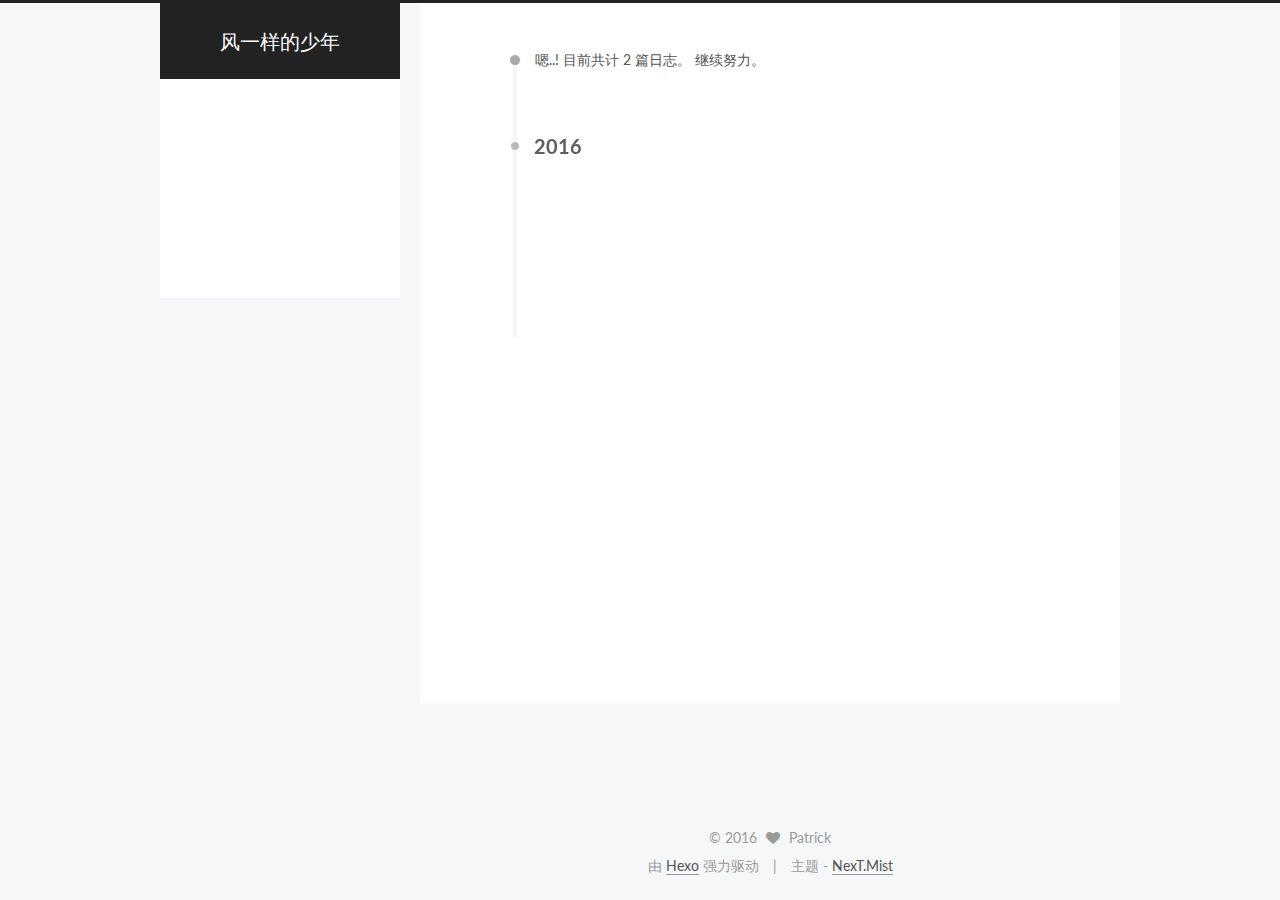
==== commit 950aa679: "Site updated: 2016-09-25 17:52:46" ====
--- a/archives/index.html
+++ b/archives/index.html
@@ -5,7 +5,7 @@
   
 
 
-<html class="theme-next muse use-motion">
+<html class="theme-next mist use-motion">
 <head>
   <meta charset="UTF-8"/>
 <meta http-equiv="X-UA-Compatible" content="IE=edge,chrome=1" />
@@ -99,7 +99,7 @@
 <script type="text/javascript" id="hexo.configuration">
   var NexT = window.NexT || {};
   var CONFIG = {
-    scheme: 'Muse',
+    scheme: 'Mist',
     sidebar: {"position":"left","display":"post"},
     fancybox: true,
     motion: true,
@@ -174,6 +174,26 @@
               <i class="menu-item-icon fa fa-fw fa-home"></i> <br />
             
             首页
+          </a>
+        </li>
+      
+        
+        <li class="menu-item menu-item-categories">
+          <a href="/categories" rel="section">
+            
+              <i class="menu-item-icon fa fa-fw fa-th"></i> <br />
+            
+            分类
+          </a>
+        </li>
+      
+        
+        <li class="menu-item menu-item-about">
+          <a href="/about" rel="section">
+            
+              <i class="menu-item-icon fa fa-fw fa-user"></i> <br />
+            
+            关于
           </a>
         </li>
       
@@ -356,10 +376,10 @@
 
           
             <div class="site-state-item site-state-categories">
-              
+              <a href="/categories">
                 <span class="site-state-item-count">1</span>
                 <span class="site-state-item-name">分类</span>
-              
+              </a>
             </div>
           
 
@@ -410,7 +430,7 @@
 <div class="theme-info">
   主题 -
   <a class="theme-link" href="https://github.com/iissnan/hexo-theme-next">
-    NexT.Muse
+    NexT.Mist
   </a>
 </div>
 
--- a/css/main.css
+++ b/css/main.css
@@ -728,7 +728,7 @@
   font-size: 14px;
   color: #fff;
   background: #222;
-  border: 2px solid #222;
+  border: 2px solid #555;
   text-decoration: none;
   border-radius: 0;
   transition-property: background-color;
@@ -739,8 +739,8 @@
 .btn:hover,
 .post-more-link .btn:hover {
   border-color: #222;
-  color: #222;
-  background: #fff;
+  color: #fff;
+  background: #222;
 }
 .btn-bar {
   display: block;
@@ -845,7 +845,7 @@
   width: 25px;
   background: #222;
   font-size: 12px;
-  opacity: 1;
+  opacity: 0.6;
   color: #fff;
   cursor: pointer;
   text-align: center;
@@ -866,7 +866,7 @@
   }
 }
 .back-to-top.back-to-top-on {
-  bottom: 19px;
+  bottom: 40px;
 }
 .header {
   background: #fff;
@@ -915,7 +915,7 @@
 .site-subtitle {
   margin-top: 10px;
   font-size: 13px;
-  color: #999;
+  color: #ddd;
 }
 .use-motion .brand {
   opacity: 0;
@@ -988,7 +988,8 @@
   transition-timing-function: ease-in-out;
   transition-delay: 0s;
 }
-.menu .menu-item a:hover {
+.menu .menu-item a:hover,
+.menu-item-active a {
   border-bottom-color: #222;
 }
 .menu .menu-item .fa {
@@ -1216,7 +1217,7 @@
   font-size: 26px;
   text-align: center;
   word-break: break-word;
-  font-weight: 400;
+  font-weight: 300;
 }
 @media (max-width: 767px) {
   .posts-expand .post-title {
@@ -1308,10 +1309,10 @@
   margin-top: 50px;
 }
 .post-more-link .btn {
-  color: #fff;
+  color: #555;
   font-size: 14px;
-  background: #222;
-  border-radius: 0;
+  background: #fff;
+  border-radius: 2px;
   line-height: 2;
 }
 .posts-expand .post-tags {
@@ -1464,20 +1465,20 @@
   display: block;
   margin: 0 auto;
   padding: 2px;
-  max-width: 96px;
+  max-width: 120px;
   height: auto;
-  border: 2px solid #333;
+  border: 1px solid #eee;
 }
 .site-author-name {
-  margin: 5px 0 0;
+  margin: 0;
   text-align: center;
-  color: #f5f5f5;
-  font-weight: normal;
+  color: #222;
+  font-weight: 600;
 }
 .site-description {
-  margin-top: 5px;
+  margin-top: 0;
   text-align: center;
-  font-size: 14px;
+  font-size: 13px;
   color: #999;
 }
 .site-state {
@@ -1489,7 +1490,7 @@
 .site-state-item {
   display: inline-block;
   padding: 0 15px;
-  border-left: 1px solid #333;
+  border-left: 1px solid #eee;
 }
 .site-state-item:first-child {
   border-left: none;
@@ -1502,11 +1503,11 @@
   text-align: center;
   color: inherit;
   font-weight: 600;
-  font-size: 18px;
+  font-size: 16px;
 }
 .site-state-item-name {
   font-size: 13px;
-  color: inherit;
+  color: #999;
 }
 .feed-link {
   margin-top: 20px;
@@ -1548,7 +1549,7 @@
   width: 4px;
   height: 4px;
   border-radius: 50%;
-  background: #ff573c;
+  background: #f4ffff;
 }
 .links-of-blogroll {
   font-size: 13px;
@@ -1577,7 +1578,7 @@
   color: #555;
 }
 .sidebar-nav li:hover {
-  color: #f5f5f5;
+  color: #fc6423;
 }
 .page-post-detail .sidebar-nav-toc {
   padding: 0 5px;
@@ -1586,11 +1587,11 @@
   margin-left: 10px;
 }
 .sidebar-nav .sidebar-nav-active {
-  color: #87daff;
-  border-bottom-color: #87daff;
+  color: #fc6423;
+  border-bottom-color: #fc6423;
 }
 .sidebar-nav .sidebar-nav-active:hover {
-  color: #87daff;
+  color: #fc6423;
 }
 .sidebar-panel {
   display: none;
@@ -1623,12 +1624,12 @@
   transition-timing-function: ease-in-out;
   transition-delay: 0s;
   transition-property: all;
-  color: #999;
-  border-bottom-color: #555;
+  color: #666;
+  border-bottom-color: #ccc;
 }
 .post-toc ol a:hover {
-  color: #ccc;
-  border-bottom-color: #ccc;
+  color: #000;
+  border-bottom-color: #000;
 }
 .post-toc .nav-item {
   overflow: hidden;
@@ -1649,14 +1650,14 @@
   display: block;
 }
 .post-toc .nav .active > a {
-  color: #87daff;
-  border-bottom-color: #87daff;
+  color: #fc6423;
+  border-bottom-color: #fc6423;
 }
 .post-toc .nav .active-current > a {
-  color: #87daff;
+  color: #fc6423;
 }
 .post-toc .nav .active-current > a:hover {
-  color: #87daff;
+  color: #fc6423;
 }
 .footer {
   font-size: 14px;
@@ -2034,6 +2035,28 @@
   top: 42%;
   color: #ccc;
 }
+.busuanzi-count:before {
+  content: " ";
+  float: left;
+  width: 260px;
+  min-height: 25px;
+}
+@media (min-width: 768px) and (max-width: 991px) {
+  .busuanzi-count {
+    width: auto;
+  }
+  .busuanzi-count:before {
+    display: none;
+  }
+}
+@media (max-width: 767px) {
+  .busuanzi-count {
+    width: auto;
+  }
+  .busuanzi-count:before {
+    display: none;
+  }
+}
 .site-uv,
 .site-pv,
 .page-pv {
@@ -2105,78 +2128,395 @@
   padding-left: 10px;
 }
 .page-post-detail .sidebar-toggle-line {
-  background: #87daff;
+  background: #fc6423;
 }
 .page-post-detail .comments {
   overflow: hidden;
 }
-@media (max-width: 767px) {
-  .header-inner,
-  .container .main-inner,
+body {
+  background: #f5f7f9;
+}
+@media (min-width: 992px) {
+  .full-image.full-image.full-image {
+    max-width: none;
+    width: 118%;
+    margin: 0 -9%;
+  }
+}
+.header {
+  position: relative;
+  margin: 0 auto;
+  width: 960px;
+}
+@media (min-width: 768px) and (max-width: 991px) {
+  .header {
+    width: auto;
+  }
+}
+@media (max-width: 767px) {
+  .header {
+    width: auto;
+  }
+}
+.header-inner {
+  position: absolute;
+  top: 0;
+  overflow: hidden;
+  padding: 0;
+  width: 240px;
+  background: #fff;
+}
+@media (min-width: 1600px) {
+  .container .header-inner {
+    width: 240px;
+  }
+}
+@media (min-width: 768px) and (max-width: 991px) {
+  .header-inner {
+    position: relative;
+    width: auto;
+  }
+}
+@media (max-width: 767px) {
+  .header-inner {
+    position: relative;
+    width: auto;
+  }
+}
+.main:before,
+.main:after {
+  content: " ";
+  display: table;
+}
+.main:after {
+  clear: both;
+}
+@media (min-width: 768px) and (max-width: 991px) {
+  .main {
+    padding-bottom: 100px;
+  }
+}
+@media (max-width: 767px) {
+  .main {
+    padding-bottom: 100px;
+  }
+}
+.container .main-inner {
+  width: 960px;
+}
+@media (min-width: 768px) and (max-width: 991px) {
+  .container .main-inner {
+    width: auto;
+  }
+}
+@media (max-width: 767px) {
+  .container .main-inner {
+    width: auto;
+  }
+}
+.content-wrap {
+  float: right;
+  box-sizing: border-box;
+  padding: 40px;
+  width: 700px;
+  background: #fff;
+  min-height: 700px;
+}
+@media (min-width: 768px) and (max-width: 991px) {
+  .content-wrap {
+    width: 100%;
+    padding: 20px;
+  }
+}
+@media (max-width: 767px) {
+  .content-wrap {
+    width: 100%;
+    padding: 20px;
+    min-height: auto;
+  }
+}
+.sidebar {
+  position: static;
+  float: left;
+  margin-top: 300px;
+  width: 240px;
+  background: #fff;
+  box-shadow: none;
+}
+@media (min-width: 768px) and (max-width: 991px) {
+  .sidebar {
+    display: none;
+  }
+}
+@media (max-width: 767px) {
+  .sidebar {
+    display: none;
+  }
+}
+.sidebar-toggle {
+  display: none;
+}
+.footer-inner {
+  width: 960px;
+}
+.footer-inner:before {
+  content: " ";
+  float: left;
+  width: 260px;
+  min-height: 50px;
+}
+@media (min-width: 768px) and (max-width: 991px) {
   .footer-inner {
     width: auto;
   }
-}
-.custom-logo .site-meta-headline {
-  text-align: center;
-}
-.custom-logo .brand {
+  .footer-inner:before {
+    display: none;
+  }
+}
+@media (max-width: 767px) {
+  .footer-inner {
+    width: auto;
+  }
+  .footer-inner:before {
+    display: none;
+  }
+}
+.sidebar-position-right .header-inner {
+  right: 0;
+}
+.sidebar-position-right .content-wrap {
+  float: left;
+}
+.sidebar-position-right .sidebar {
+  float: right;
+}
+.sidebar-position-right .footer-inner:before {
+  float: right;
+}
+.site-meta {
+  padding: 20px 0;
+  color: #fff;
+  background: #222;
+}
+@media (min-width: 768px) and (max-width: 991px) {
+  .site-meta {
+    box-shadow: 0 0 16px rgba(0,0,0,0.5);
+  }
+}
+@media (max-width: 767px) {
+  .site-meta {
+    box-shadow: 0 0 16px rgba(0,0,0,0.5);
+  }
+}
+.brand {
+  display: block;
+  padding: 0;
   background: none;
 }
-.custom-logo .site-title {
-  margin: 10px auto 0;
-  font-size: 24px;
-  color: #222;
-}
-.custom-logo .site-title a {
-  border: none;
-}
-.custom-logo-image {
-  margin: 0 auto;
-  padding: 5px;
-  max-width: 150px;
-  background: #fff;
-}
-@media (max-width: 767px) {
-  .site-nav {
-    position: absolute;
-    left: 0;
-    top: 52px;
-    margin: 0;
-    width: 100%;
-    padding: 0;
-    background: #fff;
-    border-bottom: 1px solid #ddd;
-  }
-}
-@media (max-width: 767px) {
-  .menu {
-    text-align: left;
-  }
-}
-@media (max-width: 767px) {
-  .menu .menu-item {
-    display: block;
-    margin: 0 10px;
-    vertical-align: top;
-  }
-}
-@media (max-width: 767px) {
-  .menu .menu-item br {
-    display: none;
-  }
-}
-@media (max-width: 767px) {
-  .menu .menu-item a {
-    padding: 5px 10px;
-  }
-}
-.menu .menu-item .fa {
-  margin-right: 0;
+.brand:hover {
+  color: #fff;
+}
+.site-subtitle {
+  margin: 0;
 }
 .site-search form {
   display: none;
 }
+.site-nav {
+  border-top: none;
+}
+@media (min-width: 768px) and (max-width: 991px) {
+  .site-nav {
+    display: none !important;
+  }
+}
+@media (min-width: 768px) and (max-width: 991px) {
+  .site-nav-on {
+    display: block !important;
+  }
+}
+.menu .menu-item {
+  display: block;
+  margin: 0;
+  list-style: none;
+}
+.menu .menu-item a {
+  position: relative;
+  box-sizing: border-box;
+  padding: 5px 20px;
+  text-align: left;
+  line-height: inherit;
+  transition-property: background-color;
+  transition-duration: 0.2s;
+  transition-timing-function: ease-in-out;
+  transition-delay: 0s;
+}
+.menu .menu-item a:hover,
+.menu-item-active a {
+  background: #f9f9f9;
+  border-bottom-color: #fff;
+}
+.menu .menu-item br {
+  display: none;
+}
+.menu-item-active a:after {
+  content: " ";
+  position: absolute;
+  top: 50%;
+  margin-top: -3px;
+  right: 15px;
+  width: 6px;
+  height: 6px;
+  border-radius: 50%;
+  background-color: #bbb;
+}
+.btn-bar {
+  background-color: #fff;
+}
+.site-nav-toggle {
+  top: 20px;
+  left: 20px;
+}
+@media (min-width: 768px) and (max-width: 991px) {
+  .site-nav-toggle {
+    display: block;
+  }
+}
+.use-motion .sidebar .motion-element {
+  opacity: 1;
+}
+.sidebar {
+  display: none;
+  right: auto;
+  bottom: auto;
+  -webkit-transform: none;
+}
+.sidebar-inner {
+  box-sizing: border-box;
+  width: 240px;
+  color: #555;
+  background: #fff;
+}
+.sidebar-inner.affix {
+  position: fixed;
+  top: 0;
+}
+.site-overview {
+  margin: 0 2px;
+  text-align: left;
+}
+.site-author:before,
+.site-author:after {
+  content: " ";
+  display: table;
+}
+.site-author:after {
+  clear: both;
+}
+.sidebar a {
+  color: #555;
+}
+.sidebar a:hover {
+  color: #222;
+}
+.links-of-author-item a:before {
+  display: none;
+}
+.links-of-author-item a {
+  border-bottom: none;
+  text-decoration: underline;
+}
+.feed-link {
+  border-top: 1px dotted #ccc;
+  border-bottom: 1px dotted #ccc;
+  text-align: center;
+}
+.feed-link a {
+  display: block;
+  color: #fc6423;
+  border: none;
+}
+.feed-link a:hover {
+  background: none;
+  color: #e34603;
+}
+.feed-link a:hover i {
+  color: #e34603;
+}
+.links-of-author:before,
+.links-of-author:after {
+  content: " ";
+  display: table;
+}
+.links-of-author:after {
+  clear: both;
+}
+.links-of-author-item {
+  float: left;
+  margin: 5px 0 0;
+  width: 50%;
+}
+.links-of-author-item a {
+  box-sizing: border-box;
+  display: inline-block;
+  margin-right: 0;
+  margin-bottom: 0;
+  padding: 0 5px;
+  overflow: hidden;
+  white-space: nowrap;
+  text-overflow: ellipsis;
+}
+.links-of-author-item a {
+  display: block;
+  text-decoration: none;
+}
+.links-of-author-item a:hover {
+  border-radius: 4px;
+  background: #eee;
+}
+.links-of-author-item .fa {
+  margin-right: 2px;
+  font-size: 16px;
+}
+.links-of-author-item .fa-globe {
+  font-size: 15px;
+}
+.links-of-blogroll {
+  margin-top: 20px;
+  padding: 3px 0 0;
+  border-top: 1px dotted #ccc;
+}
+.links-of-blogroll-title {
+  margin-top: 0;
+}
+.links-of-blogroll-item {
+  padding: 0;
+}
+.links-of-blogroll-inline:before,
+.links-of-blogroll-inline:after {
+  content: " ";
+  display: table;
+}
+.links-of-blogroll-inline:after {
+  clear: both;
+}
 .links-of-blogroll-inline .links-of-blogroll-item {
-  display: inline-block;
-}
+  float: left;
+  margin: 5px 0 0;
+  width: 50%;
+}
+.links-of-blogroll-inline .links-of-blogroll-item a {
+  box-sizing: border-box;
+  display: inline-block;
+  margin-right: 0;
+  margin-bottom: 0;
+  padding: 0 5px;
+  overflow: hidden;
+  white-space: nowrap;
+  text-overflow: ellipsis;
+}
+@media (max-width: 767px) {
+  .post-body {
+    text-align: justify;
+  }
+}
